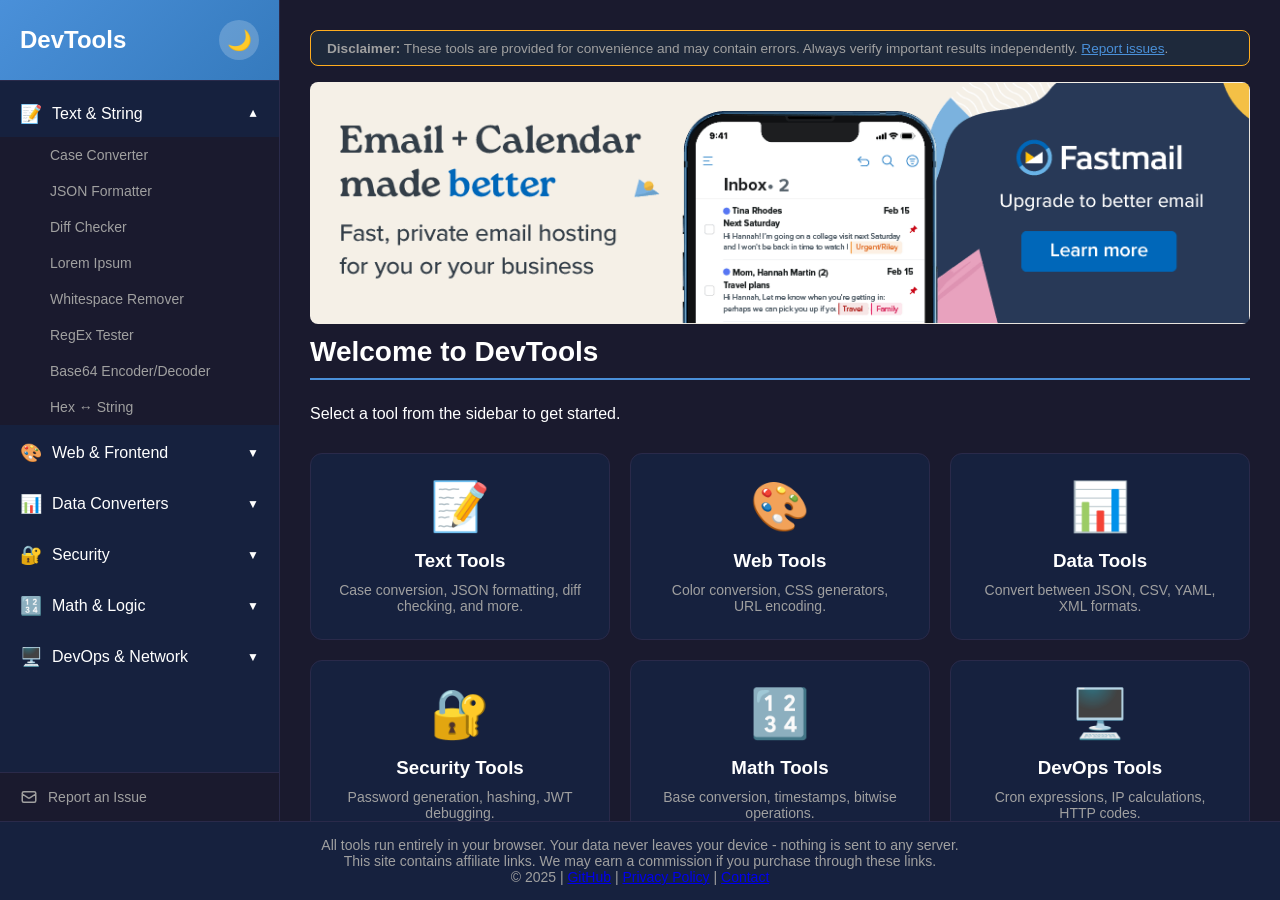
==== index.html @ a60cb699 "Replace Fastmail topbar with official FM Billboard 970x250 banner image" ====
<!DOCTYPE html>
<html lang="en">
<head>
    <meta charset="UTF-8">
    <meta name="viewport" content="width=device-width, initial-scale=1.0">
    <title>DevTools - Free Online Developer Utilities | JSON, Base64, Regex & More</title>
    
    <meta name="description" content="Free online developer tools: JSON formatter, Base64 encoder/decoder, regex tester, timestamp converter, password generator, color converter, and 30+ more utilities. All client-side, fast & private.">
    <meta name="keywords" content="json formatter, base64 encoder, base64 decoder, regex tester, timestamp converter, password generator, color converter, online developer tools, url encoder, hash generator, uuid generator, cron generator, ascii table, calculator, unit converter">
    <meta name="author" content="Scott Harrison">
    <meta name="robots" content="index, follow">
    <link rel="canonical" href="https://scottrix.github.io/devtools/">
    
    <meta property="og:title" content="DevTools - Free Online Developer Utilities">
    <meta property="og:description" content="30+ free online developer tools: JSON formatter, Base64 encoder, regex tester, timestamp converter & more. All client-side, fast & private.">
    <meta property="og:type" content="website">
    <meta property="og:url" content="https://scottrix.github.io/devtools/">
    <meta property="og:site_name" content="DevTools">
    <meta property="og:locale" content="en_US">
    
    <meta name="twitter:card" content="summary_large_image">
    <meta name="twitter:title" content="DevTools - Free Online Developer Utilities">
    <meta name="twitter:description" content="30+ free online developer tools: JSON formatter, Base64 encoder, regex tester, timestamp converter & more.">
    
    <link rel="stylesheet" href="styles.css">
    
    <script type="application/ld+json">
    {
        "@context": "https://schema.org",
        "@type": "WebApplication",
        "name": "DevTools",
        "description": "Free online developer utilities: JSON formatter, Base64 encoder/decoder, regex tester, timestamp converter, password generator, and 30+ more tools.",
        "url": "https://scottrix.github.io/devtools/",
        "applicationCategory": "DeveloperApplication",
        "operatingSystem": "Any",
        "offers": {
            "@type": "Offer",
            "price": "0",
            "priceCurrency": "USD"
        },
        "featureList": [
            "JSON Formatter",
            "Base64 Encoder/Decoder",
            "Regex Tester",
            "Unix Timestamp Converter",
            "Password Generator",
            "Hash Generator",
            "Color Converter",
            "UUID Generator",
            "Cron Expression Generator",
            "ASCII Table",
            "Calculator"
        ]
    }
    </script>
    <script async src="https://pagead2.googlesyndication.com/pagead/js/adsbygoogle.js?client=ca-pub-5741314833802600" crossorigin="anonymous"></script>
</head>
<body>
<button class="mobile-menu-btn" onclick="toggleMobileMenu()" aria-label="Toggle menu">☰</button>
<div class="app-layout">
<div class="sidebar-overlay" onclick="toggleMobileMenu()"></div>
<nav class="sidebar">
        <div class="logo">
            <h1>DevTools</h1>
            <button class="theme-toggle" onclick="toggleTheme()" title="Toggle theme">
                <span id="theme-icon">🌙</span>
            </button>
        </div>
        <ul class="nav-categories">
            <li class="category">
                <span class="category-header" onclick="toggleCategory(this)">
                    <span class="icon">📝</span> Text & String
                    <span class="arrow">▼</span>
                </span>
                <ul class="nav-items">
                    <li><a href="#" data-tool="case-converter">Case Converter</a></li>
                    <li><a href="#" data-tool="json-formatter">JSON Formatter</a></li>
                    <li><a href="#" data-tool="diff-checker">Diff Checker</a></li>
                    <li><a href="#" data-tool="lorem-ipsum">Lorem Ipsum</a></li>
                    <li><a href="#" data-tool="whitespace-remover">Whitespace Remover</a></li>
                    <li><a href="#" data-tool="regex-tester">RegEx Tester</a></li>
                    <li><a href="#" data-tool="base64">Base64 Encoder/Decoder</a></li>
                    <li><a href="#" data-tool="hex-string">Hex ↔ String</a></li>
                </ul>
            </li>
            <li class="category">
                <span class="category-header" onclick="toggleCategory(this)">
                    <span class="icon">🎨</span> Web & Frontend
                    <span class="arrow">▼</span>
                </span>
                <ul class="nav-items">
                    <li><a href="#" data-tool="color-converter">Color Converter</a></li>
                    <li><a href="#" data-tool="pixel-rem">Pixel to REM/EM</a></li>
                    <li><a href="#" data-tool="css-grid">CSS Grid Generator</a></li>
                    <li><a href="#" data-tool="svg-optimizer">SVG Optimizer</a></li>
                    <li><a href="#" data-tool="url-encoder">URL Encoder/Decoder</a></li>
                    <li><a href="#" data-tool="html-entity">HTML Entity Encoder</a></li>
                </ul>
            </li>
            <li class="category">
                <span class="category-header" onclick="toggleCategory(this)">
                    <span class="icon">📊</span> Data Converters
                    <span class="arrow">▼</span>
                </span>
                <ul class="nav-items">
                    <li><a href="#" data-tool="json-csv">JSON ↔ CSV</a></li>
                    <li><a href="#" data-tool="json-yaml">JSON ↔ YAML</a></li>
                    <li><a href="#" data-tool="xml-json">XML ↔ JSON</a></li>
                    <li><a href="#" data-tool="sql-formatter">SQL Formatter</a></li>
                    <li><a href="#" data-tool="markdown-preview">Markdown Preview</a></li>
                </ul>
            </li>
            <li class="category">
                <span class="category-header" onclick="toggleCategory(this)">
                    <span class="icon">🔐</span> Security
                    <span class="arrow">▼</span>
                </span>
                <ul class="nav-items">
                    <li><a href="#" data-tool="password-generator">Password Generator</a></li>
                    <li><a href="#" data-tool="hash-generator">Hash Generator</a></li>
                    <li><a href="#" data-tool="jwt-debugger">JWT Debugger</a></li>
                    <li><a href="#" data-tool="uuid-generator">UUID Generator</a></li>
                </ul>
            </li>
            <li class="category">
                <span class="category-header" onclick="toggleCategory(this)">
                    <span class="icon">🔢</span> Math & Logic
                    <span class="arrow">▼</span>
                </span>
                <ul class="nav-items">
                    <li><a href="#" data-tool="calculator">Calculator</a></li>
                    <li><a href="#" data-tool="base-converter">Base Converter</a></li>
                    <li><a href="#" data-tool="timestamp">Unix Timestamp</a></li>
                    <li><a href="#" data-tool="bitwise">Bitwise Calculator</a></li>
                    <li><a href="#" data-tool="big-o">Big O Cheat Sheet</a></li>
                    <li><a href="#" data-tool="prime-numbers">Prime Numbers</a></li>
                    <li><a href="#" data-tool="ascii-table">ASCII Table</a></li>
                </ul>
            </li>
            <li class="category">
                <span class="category-header" onclick="toggleCategory(this)">
                    <span class="icon">🖥️</span> DevOps & Network
                    <span class="arrow">▼</span>
                </span>
                <ul class="nav-items">
                    <li><a href="#" data-tool="cron-generator">Cron Generator</a></li>
                    <li><a href="#" data-tool="ip-calculator">IP Calculator</a></li>
                    <li><a href="#" data-tool="http-status">HTTP Status Codes</a></li>
                    <li><a href="#" data-tool="curl-converter">Curl to Fetch</a></li>
                </ul>
            </li>
        </ul>
        <div class="sidebar-footer">
            <a href="mailto:devtools@scott.scottrix.co.uk" class="contact-link">
                <svg xmlns="http://www.w3.org/2000/svg" fill="none" viewBox="0 0 24 24" stroke="currentColor">
                    <path stroke-linecap="round" stroke-linejoin="round" stroke-width="2" d="M3 8l7.89 5.26a2 2 0 002.22 0L21 8M5 19h14a2 2 0 002-2V7a2 2 0 00-2-2H5a2 2 0 00-2 2v10a2 2 0 002 2z" />
                </svg>
                Report an Issue
            </a>
        </div>
    </nav>

<main class="content">
<div class="disclaimer-banner"><strong>Disclaimer:</strong> These tools are provided for convenience and may contain errors. Always verify important results independently. <a href="mailto:devtools@scott.scottrix.co.uk">Report issues</a>.</div>
<a class="fastmail-topbar" href="https://join.fastmail.com/0d63b2d52105" target="_blank" rel="noopener"><img src="FM Billboard 970x250.png" alt="Fastmail" loading="lazy"></a>
<div id="welcome" class="tool-panel active">
    <h2>Welcome to DevTools</h2>
    <p class="welcome-msg-desktop">Select a tool from the sidebar to get started.</p>
    <p class="welcome-msg-mobile">Tap the menu button (☰) or a category below to get started.</p>
    <div class="feature-grid">
        <div class="feature-card" onclick="scrollToCategory(0)">
            <span class="feature-icon">📝</span>
            <h3>Text Tools</h3>
            <p>Case conversion, JSON formatting, diff checking, and more.</p>
        </div>
        <div class="feature-card" onclick="scrollToCategory(1)">
            <span class="feature-icon">🎨</span>
            <h3>Web Tools</h3>
            <p>Color conversion, CSS generators, URL encoding.</p>
        </div>
        <div class="feature-card" onclick="scrollToCategory(2)">
            <span class="feature-icon">📊</span>
            <h3>Data Tools</h3>
            <p>Convert between JSON, CSV, YAML, XML formats.</p>
        </div>
        <div class="feature-card" onclick="scrollToCategory(3)">
            <span class="feature-icon">🔐</span>
            <h3>Security Tools</h3>
            <p>Password generation, hashing, JWT debugging.</p>
        </div>
<div class="feature-card" onclick="scrollToCategory(4)">
            <span class="feature-icon">🔢</span>
            <h3>Math Tools</h3>
            <p>Base conversion, timestamps, bitwise operations.</p>
        </div>
        <div class="feature-card" onclick="scrollToCategory(5)">
            <span class="feature-icon">🖥️</span>
            <h3>DevOps Tools</h3>
            <p>Cron expressions, IP calculations, HTTP codes.</p>
        </div>
    </div>
</div>

        <div id="case-converter" class="tool-panel">
            <h2>Case Converter</h2>
            <div class="tool-container">
                <div class="input-section">
                    <label>Input Text:</label>
                    <textarea id="case-input" placeholder="Enter your text here..."></textarea>
                </div>
                <div class="button-group">
                    <button onclick="convertCase('camel')">camelCase</button>
                    <button onclick="convertCase('snake')">snake_case</button>
                    <button onclick="convertCase('pascal')">PascalCase</button>
                    <button onclick="convertCase('kebab')">kebab-case</button>
                    <button onclick="convertCase('upper')">UPPERCASE</button>
                    <button onclick="convertCase('lower')">lowercase</button>
                </div>
                <div class="output-section">
                    <label>Output:</label>
                    <textarea id="case-output" readonly></textarea>
                    <button onclick="copyToClipboard('case-output')" class="copy-btn">Copy</button>
                </div>
            </div>

  <div class="affiliate-section">
    <h3>Recommended</h3>
    <div class="affiliate-cards">
      <a data-amazon-search="JavaScript programming books" href="#" class="affiliate-card" target="_blank" rel="nofollow noopener">
        <div class="affiliate-card-title">Browse JavaScript Programming Books →</div>
        <div class="affiliate-card-desc">Browse javascript programming books on Amazon</div>
        <div class="affiliate-card-store">🛒 Amazon.<span class="affiliate-store-hint">com</span></div>
      
        <div class="affiliate-card-urgency">Essential for developers</div>
      </a>
      <a href="https://join.fastmail.com/0d63b2d52105" class="affiliate-card" target="_blank" rel="nofollow noopener">
        <div class="affiliate-card-title">Fastmail — Private Email</div>
        <div class="affiliate-card-desc">Privacy-first email with no ads and no tracking</div>
        <div class="affiliate-card-store">fastmail.com</div>
      </a>
    </div>
    <div class="affiliate-disclaimer">We may earn a commission if you purchase through these links.</div>
  </div>
        </div>

        <div id="json-formatter" class="tool-panel">
            <h2>JSON Formatter / Validator</h2>
            <div class="tool-container">
                <div class="input-section">
                    <label>Input JSON:</label>
                    <textarea id="json-input" placeholder='{"key": "value"}'></textarea>
                </div>
                <div class="button-group">
                    <button onclick="formatJSON()">Format</button>
                    <button onclick="minifyJSON()">Minify</button>
                    <button onclick="validateJSON()">Validate</button>
                </div>
                <div id="json-status" class="status-message"></div>
                <div class="output-section">
                    <label>Output:</label>
                    <textarea id="json-output" readonly></textarea>
                    <button onclick="copyToClipboard('json-output')" class="copy-btn">Copy</button>
                </div>
            </div>

  <div class="affiliate-section">
    <h3>Recommended</h3>
    <div class="affiliate-cards">
      <a data-amazon-search="Python programming books" href="#" class="affiliate-card" target="_blank" rel="nofollow noopener">
        <div class="affiliate-card-title">Browse Python Programming Books →</div>
        <div class="affiliate-card-desc">Browse python programming books on Amazon</div>
        <div class="affiliate-card-store">🛒 Amazon.<span class="affiliate-store-hint">com</span></div>
      
        <div class="affiliate-card-urgency">Essential for developers</div>
      </a>
      <a href="https://join.fastmail.com/0d63b2d52105" class="affiliate-card" target="_blank" rel="nofollow noopener">
        <div class="affiliate-card-title">Fastmail — Private Email</div>
        <div class="affiliate-card-desc">Privacy-first email with no ads and no tracking</div>
        <div class="affiliate-card-store">fastmail.com</div>
      </a>
    </div>
    <div class="affiliate-disclaimer">We may earn a commission if you purchase through these links.</div>
  </div>
        </div>

        <div id="diff-checker" class="tool-panel">
            <h2>Diff Checker</h2>
            <div class="tool-container diff-container">
                <div class="diff-panel">
                    <label>Original Text:</label>
                    <textarea id="diff-input1" placeholder="Enter original text..."></textarea>
                </div>
                <div class="diff-panel">
                    <label>Modified Text:</label>
                    <textarea id="diff-input2" placeholder="Enter modified text..."></textarea>
                </div>
            </div>
            <div class="button-group">
                <button onclick="computeDiff()">Compare</button>
            </div>
            <div id="diff-output" class="diff-output"></div>

  <div class="affiliate-section">
    <h3>Recommended</h3>
    <div class="affiliate-cards">
      <a data-amazon-search="Git version control books" href="#" class="affiliate-card" target="_blank" rel="nofollow noopener">
        <div class="affiliate-card-title">Browse Git Version Control Books →</div>
        <div class="affiliate-card-desc">Browse git version control books on Amazon</div>
        <div class="affiliate-card-store">🛒 Amazon.<span class="affiliate-store-hint">com</span></div>
      
        <div class="affiliate-card-urgency">Essential for developers</div>
      </a>
      <a href="https://join.fastmail.com/0d63b2d52105" class="affiliate-card" target="_blank" rel="nofollow noopener">
        <div class="affiliate-card-title">Fastmail — Private Email</div>
        <div class="affiliate-card-desc">Privacy-first email with no ads and no tracking</div>
        <div class="affiliate-card-store">fastmail.com</div>
      </a>
    </div>
    <div class="affiliate-disclaimer">We may earn a commission if you purchase through these links.</div>
  </div>
        </div>

        <div id="lorem-ipsum" class="tool-panel">
            <h2>Lorem Ipsum Generator</h2>
            <div class="tool-container">
                <div class="input-section">
                    <div class="form-row">
                        <label>Paragraphs:</label>
                        <input type="number" id="lorem-paragraphs" value="3" min="1" max="20">
                    </div>
                    <div class="form-row">
                        <label>Type:</label>
                        <select id="lorem-type">
                            <option value="paragraphs">Paragraphs</option>
                            <option value="sentences">Sentences</option>
                            <option value="words">Words</option>
                        </select>
                    </div>
                    <div class="form-row">
                        <label>Start with "Lorem ipsum...":</label>
                        <input type="checkbox" id="lorem-start" checked>
                    </div>
                </div>
                <div class="button-group">
                    <button onclick="generateLorem()">Generate</button>
                </div>
                <div class="output-section">
                    <textarea id="lorem-output" readonly></textarea>
                    <button onclick="copyToClipboard('lorem-output')" class="copy-btn">Copy</button>
                </div>
            </div>

  <div class="affiliate-section">
    <h3>Recommended</h3>
    <div class="affiliate-cards">
      <a data-amazon-search="UX web design books" href="#" class="affiliate-card" target="_blank" rel="nofollow noopener">
        <div class="affiliate-card-title">Browse UX Web Design Books →</div>
        <div class="affiliate-card-desc">Browse ux web design books on Amazon</div>
        <div class="affiliate-card-store">🛒 Amazon.<span class="affiliate-store-hint">com</span></div>
      
        <div class="affiliate-card-urgency">Essential for developers</div>
      </a>
      <a href="https://join.fastmail.com/0d63b2d52105" class="affiliate-card" target="_blank" rel="nofollow noopener">
        <div class="affiliate-card-title">Fastmail — Private Email</div>
        <div class="affiliate-card-desc">Privacy-first email with no ads and no tracking</div>
        <div class="affiliate-card-store">fastmail.com</div>
      </a>
    </div>
    <div class="affiliate-disclaimer">We may earn a commission if you purchase through these links.</div>
  </div>
        </div>

        <div id="whitespace-remover" class="tool-panel">
            <h2>Whitespace Remover</h2>
            <div class="tool-container">
                <div class="input-section">
                    <label>Input Text:</label>
                    <textarea id="ws-input" placeholder="Enter text with extra whitespace..."></textarea>
                </div>
                <div class="checkbox-group">
                    <label><input type="checkbox" id="ws-trailing" checked> Remove trailing spaces</label>
                    <label><input type="checkbox" id="ws-double" checked> Remove double spaces</label>
                    <label><input type="checkbox" id="ws-empty" checked> Remove empty lines</label>
                    <label><input type="checkbox" id="ws-leading"> Remove leading spaces</label>
                </div>
                <div class="button-group">
                    <button onclick="removeWhitespace()">Process</button>
                </div>
                <div class="output-section">
                    <label>Output:</label>
                    <textarea id="ws-output" readonly></textarea>
                    <button onclick="copyToClipboard('ws-output')" class="copy-btn">Copy</button>
                </div>
            </div>

  <div class="affiliate-section">
    <h3>Recommended</h3>
    <div class="affiliate-cards">
      <a data-amazon-search="Python programming books" href="#" class="affiliate-card" target="_blank" rel="nofollow noopener">
        <div class="affiliate-card-title">Browse Python Programming Books →</div>
        <div class="affiliate-card-desc">Browse python programming books on Amazon</div>
        <div class="affiliate-card-store">🛒 Amazon.<span class="affiliate-store-hint">com</span></div>
      
        <div class="affiliate-card-urgency">Essential for developers</div>
      </a>
      <a href="https://join.fastmail.com/0d63b2d52105" class="affiliate-card" target="_blank" rel="nofollow noopener">
        <div class="affiliate-card-title">Fastmail — Private Email</div>
        <div class="affiliate-card-desc">Privacy-first email with no ads and no tracking</div>
        <div class="affiliate-card-store">fastmail.com</div>
      </a>
    </div>
    <div class="affiliate-disclaimer">We may earn a commission if you purchase through these links.</div>
  </div>
        </div>

        <div id="regex-tester" class="tool-panel">
            <h2>RegEx Tester</h2>
            <div class="tool-container">
                <div class="input-section">
                    <div class="form-row">
                        <label>Pattern:</label>
                        <input type="text" id="regex-pattern" placeholder="Enter regex pattern...">
                    </div>
                    <div class="form-row">
                        <label>Flags:</label>
                        <div class="flag-checkboxes">
                            <label><input type="checkbox" id="flag-g" checked> g (global)</label>
                            <label><input type="checkbox" id="flag-i"> i (case insensitive)</label>
                            <label><input type="checkbox" id="flag-m"> m (multiline)</label>
                        </div>
                    </div>
                    <label>Test String:</label>
                    <textarea id="regex-input" placeholder="Enter test string..."></textarea>
                </div>
                <div class="button-group">
                    <button onclick="testRegex()">Test</button>
                </div>
                <div id="regex-output" class="regex-output">
                    <div class="matches-section">
                        <h4>Matches:</h4>
                        <div id="regex-matches"></div>
                    </div>
                </div>
            </div>

  <div class="affiliate-section">
    <h3>Recommended</h3>
    <div class="affiliate-cards">
      <a data-amazon-search="Regular expressions books" href="#" class="affiliate-card" target="_blank" rel="nofollow noopener">
        <div class="affiliate-card-title">Browse Regular Expressions Books →</div>
        <div class="affiliate-card-desc">Browse regular expressions books on Amazon</div>
        <div class="affiliate-card-store">🛒 Amazon.<span class="affiliate-store-hint">com</span></div>
      
        <div class="affiliate-card-urgency">Essential for developers</div>
      </a>
      <a href="https://join.fastmail.com/0d63b2d52105" class="affiliate-card" target="_blank" rel="nofollow noopener">
        <div class="affiliate-card-title">Fastmail — Private Email</div>
        <div class="affiliate-card-desc">Privacy-first email with no ads and no tracking</div>
        <div class="affiliate-card-store">fastmail.com</div>
      </a>
    </div>
    <div class="affiliate-disclaimer">We may earn a commission if you purchase through these links.</div>
  </div>
        </div>

        <div id="base64" class="tool-panel">
            <h2>Base64 Encoder / Decoder</h2>
            <div class="tool-container">
                <div class="input-section">
                    <label>Input:</label>
                    <textarea id="base64-input" placeholder="Enter text to encode or Base64 to decode..."></textarea>
                </div>
                <div class="button-group">
                    <button onclick="encodeBase64()">Encode</button>
                    <button onclick="decodeBase64()">Decode</button>
                </div>
                <div class="output-section">
                    <label>Output:</label>
                    <textarea id="base64-output" readonly></textarea>
                    <button onclick="copyToClipboard('base64-output')" class="copy-btn">Copy</button>
                </div>
            </div>

  <div class="affiliate-section">
    <h3>Recommended</h3>
    <div class="affiliate-cards">
      <a data-amazon-search="Cryptography books" href="#" class="affiliate-card" target="_blank" rel="nofollow noopener">
        <div class="affiliate-card-title">Cryptography Books</div>
        <div class="affiliate-card-desc">Browse cryptography books on Amazon</div>
        <div class="affiliate-card-store">🛒 Amazon.<span class="affiliate-store-hint">com</span></div>
      
        <div class="affiliate-card-urgency">Essential for developers</div>
      </a>
      <a href="https://join.fastmail.com/0d63b2d52105" class="affiliate-card" target="_blank" rel="nofollow noopener">
        <div class="affiliate-card-title">Fastmail — Private Email</div>
        <div class="affiliate-card-desc">Privacy-first email with no ads and no tracking</div>
        <div class="affiliate-card-store">fastmail.com</div>
      </a>
    </div>
    <div class="affiliate-disclaimer">We may earn a commission if you purchase through these links.</div>
  </div>
        </div>

        <div id="hex-string" class="tool-panel">
            <h2>Hex ↔ String Converter</h2>
            <div class="tool-container">
                <div class="input-section">
                    <label>Input:</label>
                    <textarea id="hex-input" placeholder="Enter text or hex string (e.g., 48656c6c6f)"></textarea>
                </div>
                <div class="checkbox-group">
                    <label><input type="checkbox" id="hex-spaces" checked> Add spaces between hex bytes</label>
                    <label><input type="checkbox" id="hex-uppercase"> Uppercase hex letters</label>
                </div>
                <div class="button-group">
                    <button onclick="stringToHex()">String → Hex</button>
                    <button onclick="hexToString()">Hex → String</button>
                </div>
                <div class="output-section">
                    <label>Output:</label>
                    <textarea id="hex-output" readonly></textarea>
                    <button onclick="copyToClipboard('hex-output')" class="copy-btn">Copy</button>
                </div>
            </div>

  <div class="affiliate-section">
    <h3>Recommended</h3>
    <div class="affiliate-cards">
      <a data-amazon-search="Cryptography books" href="#" class="affiliate-card" target="_blank" rel="nofollow noopener">
        <div class="affiliate-card-title">Cryptography Books</div>
        <div class="affiliate-card-desc">Browse cryptography books on Amazon</div>
        <div class="affiliate-card-store">🛒 Amazon.<span class="affiliate-store-hint">com</span></div>
      
        <div class="affiliate-card-urgency">Essential for developers</div>
      </a>
      <a href="https://join.fastmail.com/0d63b2d52105" class="affiliate-card" target="_blank" rel="nofollow noopener">
        <div class="affiliate-card-title">Fastmail — Private Email</div>
        <div class="affiliate-card-desc">Privacy-first email with no ads and no tracking</div>
        <div class="affiliate-card-store">fastmail.com</div>
      </a>
    </div>
    <div class="affiliate-disclaimer">We may earn a commission if you purchase through these links.</div>
  </div>
        </div>

        <div id="color-converter" class="tool-panel">
            <h2>Color Converter</h2>
            <div class="tool-container">
                <div class="color-preview-section">
                    <div class="color-preview" id="color-preview"></div>
                    <input type="color" id="color-picker" value="#4A90D9">
                </div>
                <div class="input-section">
                    <div class="form-row">
                        <label>HEX:</label>
                        <input type="text" id="color-hex" placeholder="#4A90D9">
                    </div>
                    <div class="form-row">
                        <label>RGB:</label>
                        <input type="text" id="color-rgb" placeholder="rgb(74, 144, 217)">
                    </div>
                    <div class="form-row">
                        <label>HSL:</label>
                        <input type="text" id="color-hsl" placeholder="hsl(210, 65%, 57%)">
                    </div>
                </div>
                <div class="button-group">
                    <button onclick="convertColor('hex')">From HEX</button>
                    <button onclick="convertColor('rgb')">From RGB</button>
                    <button onclick="convertColor('hsl')">From HSL</button>
                </div>
            </div>

  <div class="affiliate-section">
    <h3>Recommended</h3>
    <div class="affiliate-cards">
      <a data-amazon-search="UX web design books" href="#" class="affiliate-card" target="_blank" rel="nofollow noopener">
        <div class="affiliate-card-title">Browse UX Web Design Books →</div>
        <div class="affiliate-card-desc">Browse ux web design books on Amazon</div>
        <div class="affiliate-card-store">🛒 Amazon.<span class="affiliate-store-hint">com</span></div>
      
        <div class="affiliate-card-urgency">Essential for developers</div>
      </a>
      <a href="https://join.fastmail.com/0d63b2d52105" class="affiliate-card" target="_blank" rel="nofollow noopener">
        <div class="affiliate-card-title">Fastmail — Private Email</div>
        <div class="affiliate-card-desc">Privacy-first email with no ads and no tracking</div>
        <div class="affiliate-card-store">fastmail.com</div>
      </a>
    </div>
    <div class="affiliate-disclaimer">We may earn a commission if you purchase through these links.</div>
  </div>
        </div>

        <div id="pixel-rem" class="tool-panel">
            <h2>Pixel to REM / EM Converter</h2>
            <div class="tool-container">
                <div class="form-row">
                    <label>Base Font Size (px):</label>
                    <input type="number" id="base-font-size" value="16" min="1">
                </div>
                <div class="converter-grid">
                    <div class="converter-col">
                        <h4>Pixels</h4>
                        <input type="number" id="px-value" placeholder="Enter px">
                        <div class="button-group vertical">
                            <button onclick="pxToRem()">Convert to REM →</button>
                            <button onclick="pxToEm()">Convert to EM →</button>
                        </div>
                    </div>
                    <div class="converter-col">
                        <h4>REM</h4>
                        <input type="number" id="rem-value" placeholder="Enter rem" step="0.001">
                        <button onclick="remToPx()">← Convert to PX</button>
                    </div>
                </div>
                <div id="px-result" class="result-display"></div>
            </div>

  <div class="affiliate-section">
    <h3>Recommended</h3>
    <div class="affiliate-cards">
      <a data-amazon-search="CSS web design books" href="#" class="affiliate-card" target="_blank" rel="nofollow noopener">
        <div class="affiliate-card-title">CSS Web Design Books</div>
        <div class="affiliate-card-desc">Browse css web design books on Amazon</div>
        <div class="affiliate-card-store">🛒 Amazon.<span class="affiliate-store-hint">com</span></div>
      
        <div class="affiliate-card-urgency">Essential for developers</div>
      </a>
      <a href="https://join.fastmail.com/0d63b2d52105" class="affiliate-card" target="_blank" rel="nofollow noopener">
        <div class="affiliate-card-title">Fastmail — Private Email</div>
        <div class="affiliate-card-desc">Privacy-first email with no ads and no tracking</div>
        <div class="affiliate-card-store">fastmail.com</div>
      </a>
    </div>
    <div class="affiliate-disclaimer">We may earn a commission if you purchase through these links.</div>
  </div>
        </div>

        <div id="css-grid" class="tool-panel">
            <h2>CSS Grid Generator</h2>
            <div class="tool-container">
                <div class="grid-controls">
                    <div class="form-row">
                        <label>Columns:</label>
                        <input type="number" id="grid-cols" value="3" min="1" max="12">
                    </div>
                    <div class="form-row">
                        <label>Rows:</label>
                        <input type="number" id="grid-rows" value="2" min="1" max="12">
                    </div>
                    <div class="form-row">
                        <label>Gap (px):</label>
                        <input type="number" id="grid-gap" value="20" min="0" max="100">
                    </div>
                    <div class="form-row">
                        <label>Column Width:</label>
                        <select id="grid-col-type">
                            <option value="fr">fr (flexible)</option>
                            <option value="px">px (fixed)</option>
                            <option value="%">% (percentage)</option>
                        </select>
                    </div>
                </div>
                <div class="button-group">
                    <button onclick="generateGrid()">Generate</button>
                </div>
                <div class="grid-preview" id="grid-preview"></div>
                <div class="output-section">
                    <label>CSS Code:</label>
                    <textarea id="grid-output" readonly></textarea>
                    <button onclick="copyToClipboard('grid-output')" class="copy-btn">Copy</button>
                </div>
            </div>

  <div class="affiliate-section">
    <h3>Recommended</h3>
    <div class="affiliate-cards">
      <a data-amazon-search="CSS web design books" href="#" class="affiliate-card" target="_blank" rel="nofollow noopener">
        <div class="affiliate-card-title">CSS Web Design Books</div>
        <div class="affiliate-card-desc">Browse css web design books on Amazon</div>
        <div class="affiliate-card-store">🛒 Amazon.<span class="affiliate-store-hint">com</span></div>
      
        <div class="affiliate-card-urgency">Essential for developers</div>
      </a>
      <a href="https://join.fastmail.com/0d63b2d52105" class="affiliate-card" target="_blank" rel="nofollow noopener">
        <div class="affiliate-card-title">Fastmail — Private Email</div>
        <div class="affiliate-card-desc">Privacy-first email with no ads and no tracking</div>
        <div class="affiliate-card-store">fastmail.com</div>
      </a>
    </div>
    <div class="affiliate-disclaimer">We may earn a commission if you purchase through these links.</div>
  </div>
        </div>

        <div id="svg-optimizer" class="tool-panel">
            <h2>SVG Optimizer</h2>
            <div class="tool-container">
                <div class="input-section">
                    <label>Input SVG:</label>
                    <textarea id="svg-input" placeholder="Paste your SVG code..."></textarea>
                </div>
                <div class="checkbox-group">
                    <label><input type="checkbox" id="svg-remove-comments" checked> Remove comments</label>
                    <label><input type="checkbox" id="svg-remove-metadata" checked> Remove metadata</label>
                    <label><input type="checkbox" id="svg-collapse-whitespace" checked> Collapse whitespace</label>
                </div>
                <div class="button-group">
                    <button onclick="optimizeSvg()">Optimize</button>
                </div>
                <div class="stats-row">
                    <span>Original: <strong id="svg-original-size">0</strong> bytes</span>
                    <span>Optimized: <strong id="svg-optimized-size">0</strong> bytes</span>
                    <span>Saved: <strong id="svg-saved">0</strong>%</span>
                </div>
                <div class="output-section">
                    <label>Output SVG:</label>
                    <textarea id="svg-output" readonly></textarea>
                    <button onclick="copyToClipboard('svg-output')" class="copy-btn">Copy</button>
                </div>
            </div>

  <div class="affiliate-section">
    <h3>Recommended</h3>
    <div class="affiliate-cards">
      <a data-amazon-search="JavaScript programming books" href="#" class="affiliate-card" target="_blank" rel="nofollow noopener">
        <div class="affiliate-card-title">Browse JavaScript Programming Books →</div>
        <div class="affiliate-card-desc">Browse javascript programming books on Amazon</div>
        <div class="affiliate-card-store">🛒 Amazon.<span class="affiliate-store-hint">com</span></div>
      
        <div class="affiliate-card-urgency">Essential for developers</div>
      </a>
      <a href="https://join.fastmail.com/0d63b2d52105" class="affiliate-card" target="_blank" rel="nofollow noopener">
        <div class="affiliate-card-title">Fastmail — Private Email</div>
        <div class="affiliate-card-desc">Privacy-first email with no ads and no tracking</div>
        <div class="affiliate-card-store">fastmail.com</div>
      </a>
    </div>
    <div class="affiliate-disclaimer">We may earn a commission if you purchase through these links.</div>
  </div>
        </div>

        <div id="url-encoder" class="tool-panel">
            <h2>URL Encoder / Decoder</h2>
            <div class="tool-container">
                <div class="input-section">
                    <label>Input:</label>
                    <textarea id="url-input" placeholder="Enter URL or encoded string..."></textarea>
                </div>
                <div class="button-group">
                    <button onclick="encodeURL()">Encode</button>
                    <button onclick="decodeURL()">Decode</button>
                    <button onclick="encodeURLComponent()">Encode Component</button>
                    <button onclick="decodeURLComponent()">Decode Component</button>
                </div>
                <div class="output-section">
                    <label>Output:</label>
                    <textarea id="url-output" readonly></textarea>
                    <button onclick="copyToClipboard('url-output')" class="copy-btn">Copy</button>
                </div>
            </div>

  <div class="affiliate-section">
    <h3>Recommended</h3>
    <div class="affiliate-cards">
      <a data-amazon-search="Git version control books" href="#" class="affiliate-card" target="_blank" rel="nofollow noopener">
        <div class="affiliate-card-title">Browse Git Version Control Books →</div>
        <div class="affiliate-card-desc">Browse git version control books on Amazon</div>
        <div class="affiliate-card-store">🛒 Amazon.<span class="affiliate-store-hint">com</span></div>
      
        <div class="affiliate-card-urgency">Essential for developers</div>
      </a>
      <a href="https://join.fastmail.com/0d63b2d52105" class="affiliate-card" target="_blank" rel="nofollow noopener">
        <div class="affiliate-card-title">Fastmail — Private Email</div>
        <div class="affiliate-card-desc">Privacy-first email with no ads and no tracking</div>
        <div class="affiliate-card-store">fastmail.com</div>
      </a>
    </div>
    <div class="affiliate-disclaimer">We may earn a commission if you purchase through these links.</div>
  </div>
        </div>

        <div id="html-entity" class="tool-panel">
            <h2>HTML Entity Encoder / Decoder</h2>
            <div class="tool-container">
                <div class="input-section">
                    <label>Input:</label>
                    <textarea id="entity-input" placeholder="Enter text with < > & etc. or HTML entities..."></textarea>
                </div>
                <div class="button-group">
                    <button onclick="encodeHTMLEntities()">Encode</button>
                    <button onclick="decodeHTMLEntities()">Decode</button>
                </div>
                <div class="output-section">
                    <label>Output:</label>
                    <textarea id="entity-output" readonly></textarea>
                    <button onclick="copyToClipboard('entity-output')" class="copy-btn">Copy</button>
                </div>
            </div>

  <div class="affiliate-section">
    <h3>Recommended</h3>
    <div class="affiliate-cards">
      <a data-amazon-search="CSS web design books" href="#" class="affiliate-card" target="_blank" rel="nofollow noopener">
        <div class="affiliate-card-title">CSS Web Design Books</div>
        <div class="affiliate-card-desc">Browse css web design books on Amazon</div>
        <div class="affiliate-card-store">🛒 Amazon.<span class="affiliate-store-hint">com</span></div>
      
        <div class="affiliate-card-urgency">Essential for developers</div>
      </a>
      <a href="https://join.fastmail.com/0d63b2d52105" class="affiliate-card" target="_blank" rel="nofollow noopener">
        <div class="affiliate-card-title">Fastmail — Private Email</div>
        <div class="affiliate-card-desc">Privacy-first email with no ads and no tracking</div>
        <div class="affiliate-card-store">fastmail.com</div>
      </a>
    </div>
    <div class="affiliate-disclaimer">We may earn a commission if you purchase through these links.</div>
  </div>
        </div>

        <div id="json-csv" class="tool-panel">
            <h2>JSON ↔ CSV Converter</h2>
            <div class="tool-container">
                <div class="input-section">
                    <label>Input:</label>
                    <textarea id="json-csv-input" placeholder="Paste JSON array or CSV data..."></textarea>
                </div>
                <div class="button-group">
                    <button onclick="jsonToCSV()">JSON → CSV</button>
                    <button onclick="csvToJSON()">CSV → JSON</button>
                </div>
                <div class="output-section">
                    <label>Output:</label>
                    <textarea id="json-csv-output" readonly></textarea>
                    <button onclick="copyToClipboard('json-csv-output')" class="copy-btn">Copy</button>
                </div>
            </div>

  <div class="affiliate-section">
    <h3>Recommended</h3>
    <div class="affiliate-cards">
      <a data-amazon-search="Python programming books" href="#" class="affiliate-card" target="_blank" rel="nofollow noopener">
        <div class="affiliate-card-title">Browse Python Programming Books →</div>
        <div class="affiliate-card-desc">Browse python programming books on Amazon</div>
        <div class="affiliate-card-store">🛒 Amazon.<span class="affiliate-store-hint">com</span></div>
      
        <div class="affiliate-card-urgency">Essential for developers</div>
      </a>
      <a href="https://join.fastmail.com/0d63b2d52105" class="affiliate-card" target="_blank" rel="nofollow noopener">
        <div class="affiliate-card-title">Fastmail — Private Email</div>
        <div class="affiliate-card-desc">Privacy-first email with no ads and no tracking</div>
        <div class="affiliate-card-store">fastmail.com</div>
      </a>
    </div>
    <div class="affiliate-disclaimer">We may earn a commission if you purchase through these links.</div>
  </div>
        </div>

        <div id="json-yaml" class="tool-panel">
            <h2>JSON ↔ YAML Converter</h2>
            <div class="tool-container">
                <div class="input-section">
                    <label>Input:</label>
                    <textarea id="json-yaml-input" placeholder="Paste JSON or YAML..."></textarea>
                </div>
                <div class="button-group">
                    <button onclick="jsonToYAML()">JSON → YAML</button>
                    <button onclick="yamlToJSON()">YAML → JSON</button>
                </div>
                <div class="output-section">
                    <label>Output:</label>
                    <textarea id="json-yaml-output" readonly></textarea>
                    <button onclick="copyToClipboard('json-yaml-output')" class="copy-btn">Copy</button>
                </div>
            </div>

  <div class="affiliate-section">
    <h3>Recommended</h3>
    <div class="affiliate-cards">
      <a data-amazon-search="Python programming books" href="#" class="affiliate-card" target="_blank" rel="nofollow noopener">
        <div class="affiliate-card-title">Browse Python Programming Books →</div>
        <div class="affiliate-card-desc">Browse python programming books on Amazon</div>
        <div class="affiliate-card-store">🛒 Amazon.<span class="affiliate-store-hint">com</span></div>
      
        <div class="affiliate-card-urgency">Essential for developers</div>
      </a>
      <a href="https://join.fastmail.com/0d63b2d52105" class="affiliate-card" target="_blank" rel="nofollow noopener">
        <div class="affiliate-card-title">Fastmail — Private Email</div>
        <div class="affiliate-card-desc">Privacy-first email with no ads and no tracking</div>
        <div class="affiliate-card-store">fastmail.com</div>
      </a>
    </div>
    <div class="affiliate-disclaimer">We may earn a commission if you purchase through these links.</div>
  </div>
        </div>

        <div id="xml-json" class="tool-panel">
            <h2>XML ↔ JSON Converter</h2>
            <div class="tool-container">
                <div class="input-section">
                    <label>Input:</label>
                    <textarea id="xml-json-input" placeholder="Paste XML or JSON..."></textarea>
                </div>
                <div class="button-group">
                    <button onclick="xmlToJSON()">XML → JSON</button>
                    <button onclick="jsonToXML()">JSON → XML</button>
                </div>
                <div class="output-section">
                    <label>Output:</label>
                    <textarea id="xml-json-output" readonly></textarea>
                    <button onclick="copyToClipboard('xml-json-output')" class="copy-btn">Copy</button>
                </div>
            </div>

  <div class="affiliate-section">
    <h3>Recommended</h3>
    <div class="affiliate-cards">
      <a data-amazon-search="Python programming books" href="#" class="affiliate-card" target="_blank" rel="nofollow noopener">
        <div class="affiliate-card-title">Browse Python Programming Books →</div>
        <div class="affiliate-card-desc">Browse python programming books on Amazon</div>
        <div class="affiliate-card-store">🛒 Amazon.<span class="affiliate-store-hint">com</span></div>
      
        <div class="affiliate-card-urgency">Essential for developers</div>
      </a>
      <a href="https://join.fastmail.com/0d63b2d52105" class="affiliate-card" target="_blank" rel="nofollow noopener">
        <div class="affiliate-card-title">Fastmail — Private Email</div>
        <div class="affiliate-card-desc">Privacy-first email with no ads and no tracking</div>
        <div class="affiliate-card-store">fastmail.com</div>
      </a>
    </div>
    <div class="affiliate-disclaimer">We may earn a commission if you purchase through these links.</div>
  </div>
        </div>

        <div id="sql-formatter" class="tool-panel">
            <h2>SQL Formatter</h2>
            <div class="tool-container">
                <div class="input-section">
                    <label>Input SQL:</label>
                    <textarea id="sql-input" placeholder="SELECT * FROM users WHERE id = 1"></textarea>
                </div>
                <div class="button-group">
                    <button onclick="formatSQL()">Format SQL</button>
                </div>
                <div class="output-section">
                    <label>Formatted SQL:</label>
                    <textarea id="sql-output" readonly></textarea>
                    <button onclick="copyToClipboard('sql-output')" class="copy-btn">Copy</button>
                </div>
            </div>

  <div class="affiliate-section">
    <h3>Recommended</h3>
    <div class="affiliate-cards">
      <a data-amazon-search="Regular expressions books" href="#" class="affiliate-card" target="_blank" rel="nofollow noopener">
        <div class="affiliate-card-title">Browse Regular Expressions Books →</div>
        <div class="affiliate-card-desc">Browse regular expressions books on Amazon</div>
        <div class="affiliate-card-store">🛒 Amazon.<span class="affiliate-store-hint">com</span></div>
      
        <div class="affiliate-card-urgency">Essential for developers</div>
      </a>
      <a href="https://join.fastmail.com/0d63b2d52105" class="affiliate-card" target="_blank" rel="nofollow noopener">
        <div class="affiliate-card-title">Fastmail — Private Email</div>
        <div class="affiliate-card-desc">Privacy-first email with no ads and no tracking</div>
        <div class="affiliate-card-store">fastmail.com</div>
      </a>
    </div>
    <div class="affiliate-disclaimer">We may earn a commission if you purchase through these links.</div>
  </div>
        </div>

        <div id="markdown-preview" class="tool-panel">
            <h2>Markdown Preview</h2>
            <div class="tool-container markdown-container">
                <div class="markdown-panel">
                    <label>Markdown:</label>
                    <textarea id="md-input" placeholder="# Heading&#10;&#10;Write **bold** or *italic* text..."></textarea>
                </div>
                <div class="markdown-panel">
                    <label>Preview:</label>
                    <div id="md-output" class="markdown-preview-area"></div>
                </div>
            </div>

  <div class="affiliate-section">
    <h3>Recommended</h3>
    <div class="affiliate-cards">
      <a data-amazon-search="UX web design books" href="#" class="affiliate-card" target="_blank" rel="nofollow noopener">
        <div class="affiliate-card-title">Browse UX Web Design Books →</div>
        <div class="affiliate-card-desc">Browse ux web design books on Amazon</div>
        <div class="affiliate-card-store">🛒 Amazon.<span class="affiliate-store-hint">com</span></div>
      
        <div class="affiliate-card-urgency">Essential for developers</div>
      </a>
      <a href="https://join.fastmail.com/0d63b2d52105" class="affiliate-card" target="_blank" rel="nofollow noopener">
        <div class="affiliate-card-title">Fastmail — Private Email</div>
        <div class="affiliate-card-desc">Privacy-first email with no ads and no tracking</div>
        <div class="affiliate-card-store">fastmail.com</div>
      </a>
    </div>
    <div class="affiliate-disclaimer">We may earn a commission if you purchase through these links.</div>
  </div>
        </div>

        <div id="password-generator" class="tool-panel">
            <h2>Password Generator</h2>
            <div class="tool-container">
                <div class="password-options">
                    <div class="form-row">
                        <label>Length:</label>
                        <input type="range" id="pwd-length" min="8" max="64" value="16" oninput="updateLengthDisplay()">
                        <span id="pwd-length-display">16</span>
                    </div>
                    <div class="checkbox-group">
                        <label><input type="checkbox" id="pwd-upper" checked> Uppercase (A-Z)</label>
                        <label><input type="checkbox" id="pwd-lower" checked> Lowercase (a-z)</label>
                        <label><input type="checkbox" id="pwd-numbers" checked> Numbers (0-9)</label>
                        <label><input type="checkbox" id="pwd-symbols" checked> Symbols (!@#$%)</label>
                    </div>
                </div>
                <div class="button-group">
                    <button onclick="generatePassword()">Generate Password</button>
                </div>
                <div class="output-section">
                    <label>Generated Password:</label>
                    <div class="password-display">
                        <input type="text" id="pwd-output" readonly>
                        <button onclick="copyToClipboard('pwd-output')" class="copy-btn">Copy</button>
                    </div>
                    <div class="strength-meter">
                        <div id="pwd-strength" class="strength-bar"></div>
                        <span id="pwd-strength-text">Strength: --</span>
                    </div>
                </div>
            </div>

  <div class="affiliate-section">
    <h3>Recommended</h3>
    <div class="affiliate-cards">
      <a data-amazon-search="Cryptography books" href="#" class="affiliate-card" target="_blank" rel="nofollow noopener">
        <div class="affiliate-card-title">Cryptography Books</div>
        <div class="affiliate-card-desc">Browse cryptography books on Amazon</div>
        <div class="affiliate-card-store">🛒 Amazon.<span class="affiliate-store-hint">com</span></div>
      
        <div class="affiliate-card-urgency">Essential for developers</div>
      </a>
      <a href="https://join.fastmail.com/0d63b2d52105" class="affiliate-card" target="_blank" rel="nofollow noopener">
        <div class="affiliate-card-title">Fastmail — Private Email</div>
        <div class="affiliate-card-desc">Privacy-first email with no ads and no tracking</div>
        <div class="affiliate-card-store">fastmail.com</div>
      </a>
    </div>
    <div class="affiliate-disclaimer">We may earn a commission if you purchase through these links.</div>
  </div>
        </div>

        <div id="hash-generator" class="tool-panel">
            <h2>Hash Generator</h2>
            <div class="tool-container">
                <div class="input-section">
                    <label>Input Text:</label>
                    <textarea id="hash-input" placeholder="Enter text to hash..."></textarea>
                </div>
                <div class="button-group">
                    <button onclick="generateHash('MD5')">MD5</button>
                    <button onclick="generateHash('SHA-1')">SHA-1</button>
                    <button onclick="generateHash('SHA-256')">SHA-256</button>
                    <button onclick="generateHash('SHA-512')">SHA-512</button>
                </div>
                <div class="hash-results">
                    <div class="form-row">
                        <label>MD5:</label>
                        <input type="text" id="hash-md5" readonly>
                        <button onclick="copyToClipboard('hash-md5')" class="copy-btn-sm">Copy</button>
                    </div>
                    <div class="form-row">
                        <label>SHA-1:</label>
                        <input type="text" id="hash-sha1" readonly>
                        <button onclick="copyToClipboard('hash-sha1')" class="copy-btn-sm">Copy</button>
                    </div>
                    <div class="form-row">
                        <label>SHA-256:</label>
                        <input type="text" id="hash-sha256" readonly>
                        <button onclick="copyToClipboard('hash-sha256')" class="copy-btn-sm">Copy</button>
                    </div>
                    <div class="form-row">
                        <label>SHA-512:</label>
                        <input type="text" id="hash-sha512" readonly>
                        <button onclick="copyToClipboard('hash-sha512')" class="copy-btn-sm">Copy</button>
                    </div>
                </div>
            </div>

  <div class="affiliate-section">
    <h3>Recommended</h3>
    <div class="affiliate-cards">
      <a data-amazon-search="Cryptography books" href="#" class="affiliate-card" target="_blank" rel="nofollow noopener">
        <div class="affiliate-card-title">Cryptography Books</div>
        <div class="affiliate-card-desc">Browse cryptography books on Amazon</div>
        <div class="affiliate-card-store">🛒 Amazon.<span class="affiliate-store-hint">com</span></div>
      
        <div class="affiliate-card-urgency">Essential for developers</div>
      </a>
      <a href="https://join.fastmail.com/0d63b2d52105" class="affiliate-card" target="_blank" rel="nofollow noopener">
        <div class="affiliate-card-title">Fastmail — Private Email</div>
        <div class="affiliate-card-desc">Privacy-first email with no ads and no tracking</div>
        <div class="affiliate-card-store">fastmail.com</div>
      </a>
    </div>
    <div class="affiliate-disclaimer">We may earn a commission if you purchase through these links.</div>
  </div>
        </div>

        <div id="jwt-debugger" class="tool-panel">
            <h2>JWT Debugger</h2>
            <div class="tool-container">
                <div class="input-section">
                    <label>JWT Token:</label>
                    <textarea id="jwt-input" placeholder="Paste your JWT token here..."></textarea>
                </div>
                <div class="button-group">
                    <button onclick="decodeJWT()">Decode</button>
                </div>
                <div class="jwt-sections">
                    <div class="jwt-section">
                        <h4>Header</h4>
                        <textarea id="jwt-header" readonly></textarea>
                    </div>
                    <div class="jwt-section">
                        <h4>Payload</h4>
                        <textarea id="jwt-payload" readonly></textarea>
                    </div>
                </div>
            </div>

  <div class="affiliate-section">
    <h3>Recommended</h3>
    <div class="affiliate-cards">
      <a data-amazon-search="Python programming books" href="#" class="affiliate-card" target="_blank" rel="nofollow noopener">
        <div class="affiliate-card-title">Browse Python Programming Books →</div>
        <div class="affiliate-card-desc">Browse python programming books on Amazon</div>
        <div class="affiliate-card-store">🛒 Amazon.<span class="affiliate-store-hint">com</span></div>
      
        <div class="affiliate-card-urgency">Essential for developers</div>
      </a>
      <a href="https://join.fastmail.com/0d63b2d52105" class="affiliate-card" target="_blank" rel="nofollow noopener">
        <div class="affiliate-card-title">Fastmail — Private Email</div>
        <div class="affiliate-card-desc">Privacy-first email with no ads and no tracking</div>
        <div class="affiliate-card-store">fastmail.com</div>
      </a>
    </div>
    <div class="affiliate-disclaimer">We may earn a commission if you purchase through these links.</div>
  </div>
        </div>

        <div id="uuid-generator" class="tool-panel">
            <h2>UUID / GUID Generator</h2>
            <div class="tool-container">
                <div class="form-row">
                    <label>Version:</label>
                    <select id="uuid-version">
                        <option value="v4">UUID v4 (Random)</option>
                        <option value="v1">UUID v1 (Timestamp)</option>
                    </select>
                </div>
                <div class="form-row">
                    <label>Quantity:</label>
                    <input type="number" id="uuid-count" value="1" min="1" max="100">
                </div>
                <div class="button-group">
                    <button onclick="generateUUID()">Generate</button>
                </div>
                <div class="output-section">
                    <label>Generated UUIDs:</label>
                    <textarea id="uuid-output" readonly></textarea>
                    <button onclick="copyToClipboard('uuid-output')" class="copy-btn">Copy</button>
                </div>
            </div>

  <div class="affiliate-section">
    <h3>Recommended</h3>
    <div class="affiliate-cards">
      <a data-amazon-search="JavaScript programming books" href="#" class="affiliate-card" target="_blank" rel="nofollow noopener">
        <div class="affiliate-card-title">Browse JavaScript Programming Books →</div>
        <div class="affiliate-card-desc">Browse javascript programming books on Amazon</div>
        <div class="affiliate-card-store">🛒 Amazon.<span class="affiliate-store-hint">com</span></div>
      
        <div class="affiliate-card-urgency">Essential for developers</div>
      </a>
      <a href="https://join.fastmail.com/0d63b2d52105" class="affiliate-card" target="_blank" rel="nofollow noopener">
        <div class="affiliate-card-title">Fastmail — Private Email</div>
        <div class="affiliate-card-desc">Privacy-first email with no ads and no tracking</div>
        <div class="affiliate-card-store">fastmail.com</div>
      </a>
    </div>
    <div class="affiliate-disclaimer">We may earn a commission if you purchase through these links.</div>
  </div>
        </div>

        <div id="base-converter" class="tool-panel">
            <h2>Base Converter</h2>
            <div class="tool-container">
                <div class="converter-grid">
                    <div class="converter-col">
                        <h4>Decimal</h4>
                        <input type="text" id="base-decimal" placeholder="10">
                    </div>
                    <div class="converter-col">
                        <h4>Binary</h4>
                        <input type="text" id="base-binary" placeholder="1010">
                    </div>
                    <div class="converter-col">
                        <h4>Hexadecimal</h4>
                        <input type="text" id="base-hex" placeholder="A">
                    </div>
                    <div class="converter-col">
                        <h4>Octal</h4>
                        <input type="text" id="base-octal" placeholder="12">
                    </div>
                </div>
                <div class="button-group">
                    <button onclick="convertFromBase('decimal')">Convert from Decimal</button>
                    <button onclick="convertFromBase('binary')">Convert from Binary</button>
                    <button onclick="convertFromBase('hex')">Convert from Hex</button>
                    <button onclick="convertFromBase('octal')">Convert from Octal</button>
                </div>
            </div>

  <div class="affiliate-section">
    <h3>Recommended</h3>
    <div class="affiliate-cards">
      <a data-amazon-search="Regular expressions books" href="#" class="affiliate-card" target="_blank" rel="nofollow noopener">
        <div class="affiliate-card-title">Browse Regular Expressions Books →</div>
        <div class="affiliate-card-desc">Browse regular expressions books on Amazon</div>
        <div class="affiliate-card-store">🛒 Amazon.<span class="affiliate-store-hint">com</span></div>
      
        <div class="affiliate-card-urgency">Essential for developers</div>
      </a>
      <a href="https://join.fastmail.com/0d63b2d52105" class="affiliate-card" target="_blank" rel="nofollow noopener">
        <div class="affiliate-card-title">Fastmail — Private Email</div>
        <div class="affiliate-card-desc">Privacy-first email with no ads and no tracking</div>
        <div class="affiliate-card-store">fastmail.com</div>
      </a>
    </div>
    <div class="affiliate-disclaimer">We may earn a commission if you purchase through these links.</div>
  </div>
        </div>

        <div id="calculator" class="tool-panel">
            <h2>Calculator</h2>
            <div class="tool-container">
                <div class="calculator-display">
                    <input type="text" id="calc-display" readonly value="0">
                    <div id="calc-history" class="calc-history"></div>
                </div>
                <div class="calculator-buttons">
                    <button onclick="calcClear()" class="calc-btn clear">C</button>
                    <button onclick="calcBackspace()" class="calc-btn">⌫</button>
                    <button onclick="calcInput('(')" class="calc-btn">(</button>
                    <button onclick="calcInput(')')" class="calc-btn">)</button>
                    <button onclick="calcInput('7')" class="calc-btn">7</button>
                    <button onclick="calcInput('8')" class="calc-btn">8</button>
                    <button onclick="calcInput('9')" class="calc-btn">9</button>
                    <button onclick="calcInput('/')" class="calc-btn operator">÷</button>
                    <button onclick="calcInput('4')" class="calc-btn">4</button>
                    <button onclick="calcInput('5')" class="calc-btn">5</button>
                    <button onclick="calcInput('6')" class="calc-btn">6</button>
                    <button onclick="calcInput('*')" class="calc-btn operator">×</button>
                    <button onclick="calcInput('1')" class="calc-btn">1</button>
                    <button onclick="calcInput('2')" class="calc-btn">2</button>
                    <button onclick="calcInput('3')" class="calc-btn">3</button>
                    <button onclick="calcInput('-')" class="calc-btn operator">−</button>
                    <button onclick="calcInput('0')" class="calc-btn zero">0</button>
                    <button onclick="calcInput('.')" class="calc-btn">.</button>
                    <button onclick="calcEquals()" class="calc-btn equals">=</button>
                    <button onclick="calcInput('+')" class="calc-btn operator">+</button>
                </div>
                <div class="calc-scientific">
                    <button onclick="calcFunc('sqrt')" class="calc-btn">√</button>
                    <button onclick="calcFunc('pow')" class="calc-btn">x²</button>
                    <button onclick="calcFunc('sin')" class="calc-btn">sin</button>
                    <button onclick="calcFunc('cos')" class="calc-btn">cos</button>
                    <button onclick="calcFunc('tan')" class="calc-btn">tan</button>
                    <button onclick="calcFunc('log')" class="calc-btn">log</button>
                    <button onclick="calcFunc('ln')" class="calc-btn">ln</button>
                    <button onclick="calcConst('pi')" class="calc-btn">π</button>
                </div>
            </div>

  <div class="affiliate-section">
    <h3>Recommended</h3>
    <div class="affiliate-cards">
      <a data-amazon-search="Regular expressions books" href="#" class="affiliate-card" target="_blank" rel="nofollow noopener">
        <div class="affiliate-card-title">Browse Regular Expressions Books →</div>
        <div class="affiliate-card-desc">Browse regular expressions books on Amazon</div>
        <div class="affiliate-card-store">🛒 Amazon.<span class="affiliate-store-hint">com</span></div>
      
        <div class="affiliate-card-urgency">Essential for developers</div>
      </a>
      <a href="https://join.fastmail.com/0d63b2d52105" class="affiliate-card" target="_blank" rel="nofollow noopener">
        <div class="affiliate-card-title">Fastmail — Private Email</div>
        <div class="affiliate-card-desc">Privacy-first email with no ads and no tracking</div>
        <div class="affiliate-card-store">fastmail.com</div>
      </a>
    </div>
    <div class="affiliate-disclaimer">We may earn a commission if you purchase through these links.</div>
  </div>
        </div>

        <div id="ascii-table" class="tool-panel">
            <h2>ASCII Table</h2>
            <div class="tool-container">
                <div class="form-row">
                    <label>Search:</label>
                    <input type="text" id="ascii-search" placeholder="Search by character, code, or description..." oninput="filterAsciiTable()">
                </div>
                <div class="ascii-filters">
                    <button onclick="filterAsciiCategory('all')" class="ascii-filter active">All</button>
                    <button onclick="filterAsciiCategory('control')" class="ascii-filter">Control (0-31)</button>
                    <button onclick="filterAsciiCategory('printable')" class="ascii-filter">Printable (32-126)</button>
                    <button onclick="filterAsciiCategory('extended')" class="ascii-filter">Extended (128-255)</button>
                </div>
                <div class="table-container">
                    <table class="ascii-table" id="ascii-table-content">
                        <thead>
                            <tr>
                                <th>Dec</th>
                                <th>Hex</th>
                                <th>Oct</th>
                                <th>Char</th>
                                <th>Description</th>
                            </tr>
                        </thead>
                        <tbody id="ascii-tbody"></tbody>
                    </table>
                </div>
            </div>

  <div class="affiliate-section">
    <h3>Recommended</h3>
    <div class="affiliate-cards">
      <a data-amazon-search="JavaScript programming books" href="#" class="affiliate-card" target="_blank" rel="nofollow noopener">
        <div class="affiliate-card-title">Browse JavaScript Programming Books →</div>
        <div class="affiliate-card-desc">Browse javascript programming books on Amazon</div>
        <div class="affiliate-card-store">🛒 Amazon.<span class="affiliate-store-hint">com</span></div>
      
        <div class="affiliate-card-urgency">Essential for developers</div>
      </a>
      <a href="https://join.fastmail.com/0d63b2d52105" class="affiliate-card" target="_blank" rel="nofollow noopener">
        <div class="affiliate-card-title">Fastmail — Private Email</div>
        <div class="affiliate-card-desc">Privacy-first email with no ads and no tracking</div>
        <div class="affiliate-card-store">fastmail.com</div>
      </a>
    </div>
    <div class="affiliate-disclaimer">We may earn a commission if you purchase through these links.</div>
  </div>
        </div>

        <div id="timestamp" class="tool-panel">
            <h2>Unix Timestamp Converter</h2>
            <div class="tool-container">
                <div class="current-timestamp">
                    <span>Current Unix Timestamp: </span>
                    <strong id="current-ts">--</strong>
                </div>
                <div class="converter-section">
                    <div class="form-row">
                        <label>Unix Timestamp:</label>
                        <input type="text" id="ts-unix" placeholder="1699012345">
                    </div>
                    <div class="button-group">
                        <button onclick="timestampToDate()">→ To Date</button>
                        <button onclick="dateToTimestamp()">From Date →</button>
                    </div>
                    <div class="form-row">
                        <label>Date:</label>
                        <input type="datetime-local" id="ts-date">
                    </div>
                    <div class="form-row">
                        <label>ISO 8601:</label>
                        <input type="text" id="ts-iso" readonly>
                    </div>
                    <div class="form-row">
                        <label>Readable:</label>
                        <input type="text" id="ts-readable" readonly>
                    </div>
                </div>
            </div>

  <div class="affiliate-section">
    <h3>Recommended</h3>
    <div class="affiliate-cards">
      <a data-amazon-search="JavaScript programming books" href="#" class="affiliate-card" target="_blank" rel="nofollow noopener">
        <div class="affiliate-card-title">Browse JavaScript Programming Books →</div>
        <div class="affiliate-card-desc">Browse javascript programming books on Amazon</div>
        <div class="affiliate-card-store">🛒 Amazon.<span class="affiliate-store-hint">com</span></div>
      
        <div class="affiliate-card-urgency">Essential for developers</div>
      </a>
      <a href="https://join.fastmail.com/0d63b2d52105" class="affiliate-card" target="_blank" rel="nofollow noopener">
        <div class="affiliate-card-title">Fastmail — Private Email</div>
        <div class="affiliate-card-desc">Privacy-first email with no ads and no tracking</div>
        <div class="affiliate-card-store">fastmail.com</div>
      </a>
    </div>
    <div class="affiliate-disclaimer">We may earn a commission if you purchase through these links.</div>
  </div>
        </div>

        <div id="bitwise" class="tool-panel">
            <h2>Bitwise Calculator</h2>
            <div class="tool-container">
                <div class="bitwise-inputs">
                    <div class="form-row">
                        <label>Number A:</label>
                        <input type="number" id="bit-a" placeholder="Enter number">
                        <input type="text" id="bit-a-bin" placeholder="Binary" readonly>
                    </div>
                    <div class="form-row">
                        <label>Number B:</label>
                        <input type="number" id="bit-b" placeholder="Enter number">
                        <input type="text" id="bit-b-bin" placeholder="Binary" readonly>
                    </div>
                </div>
                <div class="button-group">
                    <button onclick="bitwiseOp('AND')">AND</button>
                    <button onclick="bitwiseOp('OR')">OR</button>
                    <button onclick="bitwiseOp('XOR')">XOR</button>
                    <button onclick="bitwiseOp('NOT')">NOT A</button>
                    <button onclick="bitwiseOp('LEFT')">A << B</button>
                    <button onclick="bitwiseOp('RIGHT')">A >> B</button>
                </div>
                <div class="output-section">
                    <label>Result:</label>
                    <div class="form-row">
                        <span>Decimal:</span>
                        <input type="text" id="bit-result-dec" readonly>
                    </div>
                    <div class="form-row">
                        <span>Binary:</span>
                        <input type="text" id="bit-result-bin" readonly>
                    </div>
                </div>
            </div>

  <div class="affiliate-section">
    <h3>Recommended</h3>
    <div class="affiliate-cards">
      <a data-amazon-search="Regular expressions books" href="#" class="affiliate-card" target="_blank" rel="nofollow noopener">
        <div class="affiliate-card-title">Browse Regular Expressions Books →</div>
        <div class="affiliate-card-desc">Browse regular expressions books on Amazon</div>
        <div class="affiliate-card-store">🛒 Amazon.<span class="affiliate-store-hint">com</span></div>
      
        <div class="affiliate-card-urgency">Essential for developers</div>
      </a>
      <a href="https://join.fastmail.com/0d63b2d52105" class="affiliate-card" target="_blank" rel="nofollow noopener">
        <div class="affiliate-card-title">Fastmail — Private Email</div>
        <div class="affiliate-card-desc">Privacy-first email with no ads and no tracking</div>
        <div class="affiliate-card-store">fastmail.com</div>
      </a>
    </div>
    <div class="affiliate-disclaimer">We may earn a commission if you purchase through these links.</div>
  </div>
        </div>

        <div id="big-o" class="tool-panel">
            <h2>Big O Complexity Cheat Sheet</h2>
            <div class="tool-container">
                <div class="table-container">
                    <table class="big-o-table">
                        <thead>
                            <tr>
                                <th>Data Structure</th>
                                <th>Access</th>
                                <th>Search</th>
                                <th>Insert</th>
                                <th>Delete</th>
                            </tr>
                        </thead>
                        <tbody>
                            <tr><td>Array</td><td>O(1)</td><td>O(n)</td><td>O(n)</td><td>O(n)</td></tr>
                            <tr><td>Linked List</td><td>O(n)</td><td>O(n)</td><td>O(1)</td><td>O(1)</td></tr>
                            <tr><td>Hash Table</td><td>N/A</td><td>O(1)</td><td>O(1)</td><td>O(1)</td></tr>
                            <tr><td>Binary Search Tree</td><td>O(log n)</td><td>O(log n)</td><td>O(log n)</td><td>O(log n)</td></tr>
                            <tr><td>AVL Tree</td><td>O(log n)</td><td>O(log n)</td><td>O(log n)</td><td>O(log n)</td></tr>
                            <tr><td>B-Tree</td><td>O(log n)</td><td>O(log n)</td><td>O(log n)</td><td>O(log n)</td></tr>
                            <tr><td>Queue</td><td>O(n)</td><td>O(n)</td><td>O(1)</td><td>O(1)</td></tr>
                            <tr><td>Stack</td><td>O(n)</td><td>O(n)</td><td>O(1)</td><td>O(1)</td></tr>
                        </tbody>
                    </table>
                </div>
                <div class="table-container">
                    <table class="big-o-table">
                        <thead>
                            <tr>
                                <th>Sorting Algorithm</th>
                                <th>Best</th>
                                <th>Average</th>
                                <th>Worst</th>
                                <th>Space</th>
                            </tr>
                        </thead>
                        <tbody>
                            <tr><td>Merge Sort</td><td>O(n log n)</td><td>O(n log n)</td><td>O(n log n)</td><td>O(n)</td></tr>
                            <tr><td>Quick Sort</td><td>O(n log n)</td><td>O(n log n)</td><td>O(n²)</td><td>O(log n)</td></tr>
                            <tr><td>Heap Sort</td><td>O(n log n)</td><td>O(n log n)</td><td>O(n log n)</td><td>O(1)</td></tr>
                            <tr><td>Bubble Sort</td><td>O(n)</td><td>O(n²)</td><td>O(n²)</td><td>O(1)</td></tr>
                            <tr><td>Insertion Sort</td><td>O(n)</td><td>O(n²)</td><td>O(n²)</td><td>O(1)</td></tr>
                            <tr><td>Selection Sort</td><td>O(n²)</td><td>O(n²)</td><td>O(n²)</td><td>O(1)</td></tr>
                            <tr><td>Radix Sort</td><td>O(nk)</td><td>O(nk)</td><td>O(nk)</td><td>O(n+k)</td></tr>
                        </tbody>
                    </table>
                </div>
            </div>

  <div class="affiliate-section">
    <h3>Recommended</h3>
    <div class="affiliate-cards">
      <a data-amazon-search="Algorithms computer science books" href="#" class="affiliate-card" target="_blank" rel="nofollow noopener">
        <div class="affiliate-card-title">Algorithms Computer Science Books</div>
        <div class="affiliate-card-desc">Browse algorithms computer science books on Amazon</div>
        <div class="affiliate-card-store">🛒 Amazon.<span class="affiliate-store-hint">com</span></div>
      
        <div class="affiliate-card-urgency">Essential for developers</div>
      </a>
      <a href="https://join.fastmail.com/0d63b2d52105" class="affiliate-card" target="_blank" rel="nofollow noopener">
        <div class="affiliate-card-title">Fastmail — Private Email</div>
        <div class="affiliate-card-desc">Privacy-first email with no ads and no tracking</div>
        <div class="affiliate-card-store">fastmail.com</div>
      </a>
    </div>
    <div class="affiliate-disclaimer">We may earn a commission if you purchase through these links.</div>
  </div>
        </div>

        <div id="prime-numbers" class="tool-panel">
            <h2>Prime Number Tool</h2>
            <div class="tool-container">
                <div class="form-row">
                    <label>Mode:</label>
                    <select id="prime-mode">
                        <option value="check">Check if prime</option>
                        <option value="generate">Generate primes in range</option>
                    </select>
                </div>
                <div id="prime-check-section" class="prime-section">
                    <div class="form-row">
                        <label>Number:</label>
                        <input type="number" id="prime-check-input" placeholder="Enter a number">
                    </div>
                    <div class="button-group">
                        <button onclick="checkPrime()">Check</button>
                    </div>
                    <div id="prime-check-result" class="result-display"></div>
                </div>
                <div id="prime-gen-section" class="prime-section" style="display:none">
                    <div class="form-row">
                        <label>From:</label>
                        <input type="number" id="prime-from" value="1" min="1">
                    </div>
                    <div class="form-row">
                        <label>To:</label>
                        <input type="number" id="prime-to" value="100" min="2">
                    </div>
                    <div class="button-group">
                        <button onclick="generatePrimes()">Generate</button>
                    </div>
                    <div class="output-section">
                        <label>Primes:</label>
                        <textarea id="prime-output" readonly></textarea>
                        <div class="stats-row">
                            <span>Count: <strong id="prime-count">0</strong></span>
                        </div>
                    </div>
                </div>
            </div>

  <div class="affiliate-section">
    <h3>Recommended</h3>
    <div class="affiliate-cards">
      <a data-amazon-search="Algorithms computer science books" href="#" class="affiliate-card" target="_blank" rel="nofollow noopener">
        <div class="affiliate-card-title">Algorithms Computer Science Books</div>
        <div class="affiliate-card-desc">Browse algorithms computer science books on Amazon</div>
        <div class="affiliate-card-store">🛒 Amazon.<span class="affiliate-store-hint">com</span></div>
      
        <div class="affiliate-card-urgency">Essential for developers</div>
      </a>
      <a href="https://join.fastmail.com/0d63b2d52105" class="affiliate-card" target="_blank" rel="nofollow noopener">
        <div class="affiliate-card-title">Fastmail — Private Email</div>
        <div class="affiliate-card-desc">Privacy-first email with no ads and no tracking</div>
        <div class="affiliate-card-store">fastmail.com</div>
      </a>
    </div>
    <div class="affiliate-disclaimer">We may earn a commission if you purchase through these links.</div>
  </div>
        </div>

        <div id="cron-generator" class="tool-panel">
            <h2>Cron Job Expression Generator</h2>
            <div class="tool-container">
                <div class="cron-builder">
                    <div class="cron-row">
                        <div class="form-row">
                            <label>Minute:</label>
                            <select id="cron-minute">
                                <option value="*">Every minute (*)</option>
                                <option value="0">At minute 0</option>
                                <option value="*/5">Every 5 minutes</option>
                                <option value="*/10">Every 10 minutes</option>
                                <option value="*/15">Every 15 minutes</option>
                                <option value="*/30">Every 30 minutes</option>
                            </select>
                        </div>
                        <div class="form-row">
                            <label>Hour:</label>
                            <select id="cron-hour">
                                <option value="*">Every hour (*)</option>
                                <option value="0">At hour 0 (midnight)</option>
                                <option value="6">At 6 AM</option>
                                <option value="12">At noon</option>
                                <option value="*/2">Every 2 hours</option>
                                <option value="*/6">Every 6 hours</option>
                            </select>
                        </div>
                    </div>
                    <div class="cron-row">
                        <div class="form-row">
                            <label>Day of Month:</label>
                            <select id="cron-dom">
                                <option value="*">Every day (*)</option>
                                <option value="1">On day 1</option>
                                <option value="15">On day 15</option>
                                <option value="*/2">Every 2 days</option>
                            </select>
                        </div>
                        <div class="form-row">
                            <label>Month:</label>
                            <select id="cron-month">
                                <option value="*">Every month (*)</option>
                                <option value="1">January</option>
                                <option value="*/3">Every 3 months</option>
                                <option value="*/6">Every 6 months</option>
                            </select>
                        </div>
                    </div>
                    <div class="cron-row">
                        <div class="form-row">
                            <label>Day of Week:</label>
                            <select id="cron-dow">
                                <option value="*">Any day (*)</option>
                                <option value="0">Sunday</option>
                                <option value="1">Monday</option>
                                <option value="2">Tuesday</option>
                                <option value="3">Wednesday</option>
                                <option value="4">Thursday</option>
                                <option value="5">Friday</option>
                                <option value="6">Saturday</option>
                                <option value="1-5">Mon-Fri</option>
                                <option value="0,6">Weekends</option>
                            </select>
                        </div>
                    </div>
                </div>
                <div class="button-group">
                    <button onclick="generateCron()">Generate</button>
                </div>
                <div class="output-section">
                    <label>Cron Expression:</label>
                    <input type="text" id="cron-output" readonly>
                    <button onclick="copyToClipboard('cron-output')" class="copy-btn">Copy</button>
                </div>
                <div class="output-section">
                    <label>Human Readable:</label>
                    <input type="text" id="cron-human" readonly>
                </div>
                <div class="output-section">
                    <label>Next 5 Runs:</label>
                    <div id="cron-next" class="next-runs"></div>
                </div>
            </div>

  <div class="affiliate-section">
    <h3>Recommended</h3>
    <div class="affiliate-cards">
      <a data-amazon-search="Git version control books" href="#" class="affiliate-card" target="_blank" rel="nofollow noopener">
        <div class="affiliate-card-title">Browse Git Version Control Books →</div>
        <div class="affiliate-card-desc">Browse git version control books on Amazon</div>
        <div class="affiliate-card-store">🛒 Amazon.<span class="affiliate-store-hint">com</span></div>
      
        <div class="affiliate-card-urgency">Essential for developers</div>
      </a>
      <a href="https://join.fastmail.com/0d63b2d52105" class="affiliate-card" target="_blank" rel="nofollow noopener">
        <div class="affiliate-card-title">Fastmail — Private Email</div>
        <div class="affiliate-card-desc">Privacy-first email with no ads and no tracking</div>
        <div class="affiliate-card-store">fastmail.com</div>
      </a>
    </div>
    <div class="affiliate-disclaimer">We may earn a commission if you purchase through these links.</div>
  </div>
        </div>

        <div id="ip-calculator" class="tool-panel">
            <h2>IP Address Calculator</h2>
            <div class="tool-container">
                <div class="form-row">
                    <label>IP Address:</label>
                    <input type="text" id="ip-address" placeholder="192.168.1.100">
                </div>
                <div class="form-row">
                    <label>Subnet Mask (CIDR):</label>
                    <input type="number" id="ip-cidr" value="24" min="0" max="32">
                </div>
                <div class="form-row">
                    <label>Or Subnet Mask:</label>
                    <input type="text" id="ip-mask" placeholder="255.255.255.0">
                </div>
                <div class="button-group">
                    <button onclick="calculateIP()">Calculate</button>
                </div>
                <div class="ip-results">
                    <div class="form-row">
                        <label>Network Address:</label>
                        <input type="text" id="ip-network" readonly>
                    </div>
                    <div class="form-row">
                        <label>Broadcast Address:</label>
                        <input type="text" id="ip-broadcast" readonly>
                    </div>
                    <div class="form-row">
                        <label>First Usable Host:</label>
                        <input type="text" id="ip-first" readonly>
                    </div>
                    <div class="form-row">
                        <label>Last Usable Host:</label>
                        <input type="text" id="ip-last" readonly>
                    </div>
                    <div class="form-row">
                        <label>Total Hosts:</label>
                        <input type="text" id="ip-total" readonly>
                    </div>
                    <div class="form-row">
                        <label>Usable Hosts:</label>
                        <input type="text" id="ip-usable" readonly>
                    </div>
                </div>
            </div>

  <div class="affiliate-section">
    <h3>Recommended</h3>
    <div class="affiliate-cards">
      <a data-amazon-search="Git version control books" href="#" class="affiliate-card" target="_blank" rel="nofollow noopener">
        <div class="affiliate-card-title">Browse Git Version Control Books →</div>
        <div class="affiliate-card-desc">Browse git version control books on Amazon</div>
        <div class="affiliate-card-store">🛒 Amazon.<span class="affiliate-store-hint">com</span></div>
      
        <div class="affiliate-card-urgency">Essential for developers</div>
      </a>
      <a href="https://join.fastmail.com/0d63b2d52105" class="affiliate-card" target="_blank" rel="nofollow noopener">
        <div class="affiliate-card-title">Fastmail — Private Email</div>
        <div class="affiliate-card-desc">Privacy-first email with no ads and no tracking</div>
        <div class="affiliate-card-store">fastmail.com</div>
      </a>
    </div>
    <div class="affiliate-disclaimer">We may earn a commission if you purchase through these links.</div>
  </div>
        </div>

        <div id="http-status" class="tool-panel">
            <h2>HTTP Status Code Lookup</h2>
            <div class="tool-container">
                <div class="form-row">
                    <label>Search:</label>
                    <input type="text" id="http-search" placeholder="Search by code or name..." oninput="filterHTTPStatus()">
                </div>
                <div class="http-status-list" id="http-status-list">
                </div>
            </div>

  <div class="affiliate-section">
    <h3>Recommended</h3>
    <div class="affiliate-cards">
      <a data-amazon-search="Python programming books" href="#" class="affiliate-card" target="_blank" rel="nofollow noopener">
        <div class="affiliate-card-title">Browse Python Programming Books →</div>
        <div class="affiliate-card-desc">Browse python programming books on Amazon</div>
        <div class="affiliate-card-store">🛒 Amazon.<span class="affiliate-store-hint">com</span></div>
      
        <div class="affiliate-card-urgency">Essential for developers</div>
      </a>
      <a href="https://join.fastmail.com/0d63b2d52105" class="affiliate-card" target="_blank" rel="nofollow noopener">
        <div class="affiliate-card-title">Fastmail — Private Email</div>
        <div class="affiliate-card-desc">Privacy-first email with no ads and no tracking</div>
        <div class="affiliate-card-store">fastmail.com</div>
      </a>
    </div>
    <div class="affiliate-disclaimer">We may earn a commission if you purchase through these links.</div>
  </div>
        </div>

        <div id="curl-converter" class="tool-panel">
            <h2>Curl to Fetch / Axios Converter</h2>
            <div class="tool-container">
                <div class="input-section">
                    <label>Curl Command:</label>
                    <textarea id="curl-input" placeholder="curl -X POST https://api.example.com/data -H 'Content-Type: application/json' -d '{&quot;key&quot;:&quot;value&quot;}'"></textarea>
                </div>
                <div class="button-group">
                    <button onclick="curlToFetch()">Convert to Fetch</button>
                    <button onclick="curlToAxios()">Convert to Axios</button>
                </div>
                <div class="output-section">
                    <label>Output:</label>
                    <textarea id="curl-output" readonly></textarea>
                    <button onclick="copyToClipboard('curl-output')" class="copy-btn">Copy</button>
                </div>
            </div>

  <div class="affiliate-section">
    <h3>Recommended</h3>
    <div class="affiliate-cards">
      <a data-amazon-search="Python programming books" href="#" class="affiliate-card" target="_blank" rel="nofollow noopener">
        <div class="affiliate-card-title">Browse Python Programming Books →</div>
        <div class="affiliate-card-desc">Browse python programming books on Amazon</div>
        <div class="affiliate-card-store">🛒 Amazon.<span class="affiliate-store-hint">com</span></div>
      
        <div class="affiliate-card-urgency">Essential for developers</div>
      </a>
      <a href="https://join.fastmail.com/0d63b2d52105" class="affiliate-card" target="_blank" rel="nofollow noopener">
        <div class="affiliate-card-title">Fastmail — Private Email</div>
        <div class="affiliate-card-desc">Privacy-first email with no ads and no tracking</div>
        <div class="affiliate-card-store">fastmail.com</div>
      </a>
    </div>
    <div class="affiliate-disclaimer">We may earn a commission if you purchase through these links.</div>
  </div>
        </div>
    </main>
</div>
    
<footer class="site-footer">
<p>All tools run entirely in your browser. Your data never leaves your device - nothing is sent to any server.</p>
<p>This site contains affiliate links. We may earn a commission if you purchase through these links.</p>
<p>&copy; 2025 | <a href="https://github.com/scottrix/devtools">GitHub</a> | <a href="privacy.html">Privacy Policy</a> | <a href="mailto:devtools@scott.scottrix.co.uk">Contact</a></p>
</footer>

    <script src="tools.js"></script>
    <script src="affiliate.js"></script>
</body>
</html>
---- styles.css ----
:root {
    --primary: #4A90D9;
    --primary-dark: #357ABD;
    --secondary: #2C3E50;
    --accent: #E74C3C;
    --bg-dark: #1a1a2e;
    --bg-light: #16213e;
    --bg-card: #0f3460;
    --text-primary: #ffffff;
    --text-secondary: #a0a0a0;
    --success: #27ae60;
    --warning: #f39c12;
    --error: #e74c3c;
    --border: #2a2a4a;
}

:root.light-mode {
    --bg-dark: #f5f5f5;
    --bg-light: #ffffff;
    --bg-card: #e8e8e8;
    --text-primary: #1a1a2e;
    --text-secondary: #555555;
    --border: #d0d0d0;
}

* {
    margin: 0;
    padding: 0;
    box-sizing: border-box;
}

html, body {
    font-family: -apple-system, BlinkMacSystemFont, 'Segoe UI', Roboto, Oxygen, Ubuntu, sans-serif;
    background: var(--bg-dark);
    color: var(--text-primary);
    height: 100%;
    margin: 0;
    padding: 0;
    overflow: hidden;
}

body {
    display: flex;
    flex-direction: column;
}

.app-layout {
    display: flex;
    flex: 1;
    overflow: hidden;
}

.sidebar {
    width: 280px;
    min-width: 280px;
    max-width: 280px;
    background: var(--bg-light);
    border-right: 1px solid var(--border);
    overflow-y: auto;
    display: flex;
    flex-direction: column;
    flex-shrink: 0;
}

.logo {
    padding: 20px;
    border-bottom: 1px solid var(--border);
    background: linear-gradient(135deg, var(--primary), var(--primary-dark));
    display: flex;
    justify-content: space-between;
    align-items: center;
}

.logo h1 {
    font-size: 24px;
    font-weight: 700;
    color: white;
}

.theme-toggle {
    background: rgba(255,255,255,0.2);
    border: none;
    border-radius: 50%;
    width: 40px;
    height: 40px;
    cursor: pointer;
    display: flex;
    align-items: center;
    justify-content: center;
    font-size: 20px;
    transition: all 0.3s;
    padding: 0;
}

.theme-toggle:hover {
    background: rgba(255,255,255,0.3);
    transform: scale(1.1);
}

.sidebar-footer {
    padding: 15px 20px;
    border-top: 1px solid var(--border);
    background: var(--bg-dark);
    margin-top: auto;
    flex-shrink: 0;
}

.contact-link {
    display: flex;
    align-items: center;
    gap: 10px;
    color: var(--text-secondary);
    text-decoration: none;
    font-size: 14px;
    transition: color 0.2s;
}

.contact-link:hover {
    color: var(--primary);
}

.contact-link svg {
    width: 18px;
    height: 18px;
}

.nav-categories {
    list-style: none;
    padding: 10px 0;
    flex: 1;
    overflow-y: auto;
}

.category {
    margin-bottom: 5px;
}

.category-header {
    display: flex;
    align-items: center;
    padding: 12px 20px;
    cursor: pointer;
    transition: background 0.2s;
    gap: 10px;
}

.category-header:hover {
    background: var(--bg-card);
}

.category-header .icon {
    font-size: 18px;
}

.category-header .arrow {
    margin-left: auto;
    font-size: 12px;
    transition: transform 0.2s;
}

.category-header.active .arrow {
    transform: rotate(180deg);
}

.nav-items {
    list-style: none;
    max-height: 0;
    overflow: hidden;
    transition: max-height 0.3s ease;
    background: var(--bg-dark);
}

.nav-items.show {
    max-height: 500px;
}

.nav-items li a {
    display: block;
    padding: 10px 20px 10px 50px;
    color: var(--text-secondary);
    text-decoration: none;
    font-size: 14px;
    transition: all 0.2s;
}

.nav-items li a:hover,
.nav-items li a.active {
    color: var(--text-primary);
    background: var(--bg-card);
    border-left: 3px solid var(--primary);
}

.content {
    flex: 1;
    padding: 30px;
    overflow-y: auto;
    background: var(--bg-dark);
}

.site-footer {
    padding: 15px 30px;
    background: var(--bg-light);
    border-top: 1px solid var(--border);
    text-align: center;
    color: var(--text-secondary);
    font-size: 14px;
    flex-shrink: 0;
}

.site-footer p {
    margin: 0;
}

.tool-panel {
    display: none;
    animation: fadeIn 0.3s ease;
}

.tool-panel.active {
    display: block;
}

@keyframes fadeIn {
    from { opacity: 0; transform: translateY(10px); }
    to { opacity: 1; transform: translateY(0); }
}

.tool-panel h2 {
    font-size: 28px;
    margin-bottom: 25px;
    color: var(--text-primary);
    border-bottom: 2px solid var(--primary);
    padding-bottom: 10px;
}

.tool-container {
    background: var(--bg-light);
    border-radius: 12px;
    padding: 25px;
    border: 1px solid var(--border);
}

.input-section {
    margin-bottom: 20px;
}

.input-section label,
.output-section label,
.form-row label {
    display: block;
    margin-bottom: 8px;
    color: var(--text-secondary);
    font-weight: 500;
}

textarea,
input[type="text"],
input[type="number"],
input[type="datetime-local"],
select {
    width: 100%;
    padding: 12px 15px;
    background: var(--bg-dark);
    border: 1px solid var(--border);
    border-radius: 8px;
    color: var(--text-primary);
    font-size: 14px;
    font-family: 'Fira Code', 'Monaco', 'Consolas', monospace;
    resize: vertical;
    transition: border-color 0.2s;
}

textarea:focus,
input:focus,
select:focus {
    outline: none;
    border-color: var(--primary);
}

textarea {
    min-height: 120px;
}

.button-group {
    display: flex;
    flex-wrap: wrap;
    gap: 10px;
    margin: 20px 0;
}

.button-group.vertical {
    flex-direction: column;
}

button {
    padding: 10px 20px;
    background: var(--primary);
    color: white;
    border: none;
    border-radius: 6px;
    cursor: pointer;
    font-size: 14px;
    font-weight: 500;
    transition: all 0.2s;
}

button:hover {
    background: var(--primary-dark);
    transform: translateY(-1px);
}

button:active {
    transform: translateY(0);
}

.output-section {
    margin-top: 20px;
}

.copy-btn {
    margin-top: 10px;
    padding: 8px 16px;
    background: var(--secondary);
}

.copy-btn:hover {
    background: var(--primary-dark);
}

.copy-btn-sm {
    padding: 5px 10px;
    font-size: 12px;
    background: var(--secondary);
    margin-left: 10px;
    flex-shrink: 0;
}

.checkbox-group {
    display: flex;
    flex-wrap: wrap;
    gap: 15px;
    margin: 15px 0;
}

.checkbox-group label {
    display: flex;
    align-items: center;
    gap: 8px;
    cursor: pointer;
    color: var(--text-secondary);
}

.checkbox-group input[type="checkbox"] {
    width: 18px;
    height: 18px;
    accent-color: var(--primary);
}

.form-row {
    margin-bottom: 15px;
    display: flex;
    align-items: center;
    gap: 10px;
}

.form-row label {
    min-width: 120px;
    margin-bottom: 0;
}

.form-row input[type="text"],
.form-row input[type="number"],
.form-row input[type="datetime-local"],
.form-row select {
    flex: 1;
}

.status-message {
    padding: 10px 15px;
    border-radius: 6px;
    margin: 10px 0;
    font-size: 14px;
}

.status-message.success {
    background: rgba(39, 174, 96, 0.2);
    color: var(--success);
    border: 1px solid var(--success);
}

.status-message.error {
    background: rgba(231, 76, 60, 0.2);
    color: var(--error);
    border: 1px solid var(--error);
}

.diff-container {
    display: flex;
    gap: 20px;
}

.diff-panel {
    flex: 1;
}

.diff-panel textarea {
    height: 200px;
}

.diff-output {
    background: var(--bg-dark);
    border-radius: 8px;
    padding: 20px;
    font-family: monospace;
    white-space: pre-wrap;
    overflow-x: auto;
    border: 1px solid var(--border);
    min-height: 200px;
}

.diff-output .added {
    background: rgba(39, 174, 96, 0.3);
}

.diff-output .removed {
    background: rgba(231, 76, 60, 0.3);
}

.regex-output {
    background: var(--bg-dark);
    border-radius: 8px;
    padding: 20px;
    border: 1px solid var(--border);
}

.matches-section h4 {
    margin-bottom: 10px;
    color: var(--text-secondary);
}

#regex-matches {
    font-family: monospace;
}

#regex-matches .match {
    display: inline-block;
    background: var(--primary);
    padding: 2px 8px;
    border-radius: 4px;
    margin: 2px;
    font-size: 14px;
}

.color-preview-section {
    display: flex;
    align-items: center;
    gap: 20px;
    margin-bottom: 20px;
}

.color-preview {
    width: 100px;
    height: 100px;
    border-radius: 12px;
    border: 3px solid var(--border);
    background: var(--primary);
}

input[type="color"] {
    width: 60px;
    height: 40px;
    border: none;
    border-radius: 8px;
    cursor: pointer;
}

.converter-grid {
    display: grid;
    grid-template-columns: repeat(auto-fit, minmax(200px, 1fr));
    gap: 20px;
    margin-bottom: 20px;
}

.converter-col {
    background: var(--bg-dark);
    padding: 15px;
    border-radius: 8px;
}

.converter-col h4 {
    margin-bottom: 10px;
    color: var(--text-secondary);
}

.converter-col input {
    margin-bottom: 10px;
}

.grid-controls {
    display: grid;
    grid-template-columns: repeat(auto-fit, minmax(150px, 1fr));
    gap: 15px;
    margin-bottom: 20px;
}

.grid-preview {
    display: grid;
    gap: 10px;
    margin: 20px 0;
    padding: 20px;
    background: var(--bg-dark);
    border-radius: 8px;
}

.grid-preview .grid-item {
    background: var(--primary);
    padding: 20px;
    border-radius: 6px;
    text-align: center;
    color: white;
    font-weight: 500;
}

.stats-row {
    display: flex;
    gap: 30px;
    padding: 15px;
    background: var(--bg-dark);
    border-radius: 8px;
    margin: 15px 0;
}

.stats-row span {
    color: var(--text-secondary);
}

.stats-row strong {
    color: var(--primary);
}

.markdown-container {
    display: grid;
    grid-template-columns: 1fr 1fr;
    gap: 20px;
}

.markdown-panel {
    display: flex;
    flex-direction: column;
}

.markdown-panel textarea {
    flex: 1;
    min-height: 400px;
}

.markdown-preview-area {
    flex: 1;
    background: var(--bg-dark);
    border-radius: 8px;
    padding: 20px;
    min-height: 400px;
    overflow-y: auto;
    border: 1px solid var(--border);
}

.markdown-preview-area h1 { font-size: 2em; margin: 0.67em 0; }
.markdown-preview-area h2 { font-size: 1.5em; margin: 0.83em 0; }
.markdown-preview-area h3 { font-size: 1.17em; margin: 1em 0; }
.markdown-preview-area p { margin: 1em 0; }
.markdown-preview-area code { 
    background: var(--bg-card); 
    padding: 2px 6px; 
    border-radius: 4px; 
    font-family: monospace;
}
.markdown-preview-area pre { 
    background: var(--bg-card); 
    padding: 15px; 
    border-radius: 8px; 
    overflow-x: auto; 
}
.markdown-preview-area pre code { background: none; padding: 0; }
.markdown-preview-area ul, .markdown-preview-area ol { 
    margin: 1em 0; 
    padding-left: 2em; 
}
.markdown-preview-area a { color: var(--primary); }
.markdown-preview-area blockquote { 
    border-left: 4px solid var(--primary); 
    padding-left: 1em; 
    margin: 1em 0;
    color: var(--text-secondary);
}

.password-options {
    background: var(--bg-dark);
    padding: 20px;
    border-radius: 8px;
    margin-bottom: 20px;
}

input[type="range"] {
    -webkit-appearance: none;
    width: 100%;
    height: 8px;
    background: var(--bg-card);
    border-radius: 4px;
    outline: none;
}

input[type="range"]::-webkit-slider-thumb {
    -webkit-appearance: none;
    width: 20px;
    height: 20px;
    background: var(--primary);
    border-radius: 50%;
    cursor: pointer;
}

.password-display {
    display: flex;
    gap: 10px;
}

.password-display input {
    flex: 1;
}

.strength-meter {
    margin-top: 15px;
}

.strength-bar {
    height: 8px;
    background: var(--bg-card);
    border-radius: 4px;
    margin-bottom: 5px;
    overflow: hidden;
}

.strength-bar::before {
    content: '';
    display: block;
    height: 100%;
    transition: width 0.3s, background 0.3s;
}

.strength-bar.weak::before { width: 25%; background: var(--error); }
.strength-bar.fair::before { width: 50%; background: var(--warning); }
.strength-bar.good::before { width: 75%; background: #f1c40f; }
.strength-bar.strong::before { width: 100%; background: var(--success); }

.hash-results {
    background: var(--bg-dark);
    padding: 20px;
    border-radius: 8px;
}

.hash-results .form-row {
    margin-bottom: 10px;
}

.jwt-sections {
    display: grid;
    grid-template-columns: 1fr 1fr;
    gap: 20px;
    margin-top: 20px;
}

.jwt-section {
    background: var(--bg-dark);
    padding: 15px;
    border-radius: 8px;
}

.jwt-section h4 {
    margin-bottom: 10px;
    color: var(--text-secondary);
}

.jwt-section textarea {
    min-height: 100px;
}

.bitwise-inputs {
    background: var(--bg-dark);
    padding: 20px;
    border-radius: 8px;
    margin-bottom: 20px;
}

.table-container {
    overflow-x: auto;
    margin-bottom: 30px;
}

.big-o-table {
    width: 100%;
    border-collapse: collapse;
    background: var(--bg-dark);
    border-radius: 8px;
    overflow: hidden;
}

.big-o-table th,
.big-o-table td {
    padding: 12px 15px;
    text-align: left;
    border-bottom: 1px solid var(--border);
}

.big-o-table th {
    background: var(--bg-card);
    color: var(--primary);
    font-weight: 600;
}

.big-o-table tr:hover td {
    background: var(--bg-card);
}

.big-o-table td:first-child {
    font-weight: 500;
}

.prime-section {
    background: var(--bg-dark);
    padding: 20px;
    border-radius: 8px;
    margin-top: 20px;
}

.result-display {
    padding: 15px;
    background: var(--bg-card);
    border-radius: 8px;
    margin-top: 15px;
    font-size: 16px;
    text-align: center;
}

.cron-builder {
    display: grid;
    grid-template-columns: repeat(2, 1fr);
    gap: 15px;
    background: var(--bg-dark);
    padding: 20px;
    border-radius: 8px;
}

.next-runs {
    background: var(--bg-dark);
    padding: 15px;
    border-radius: 8px;
    font-family: monospace;
}

.next-runs div {
    padding: 5px 0;
    border-bottom: 1px solid var(--border);
}

.ip-results {
    background: var(--bg-dark);
    padding: 20px;
    border-radius: 8px;
    margin-top: 20px;
}

.http-status-list {
    max-height: 600px;
    overflow-y: auto;
}

.http-status-item {
    padding: 15px;
    background: var(--bg-dark);
    border-radius: 8px;
    margin-bottom: 10px;
    cursor: pointer;
    transition: all 0.2s;
}

.http-status-item:hover {
    background: var(--bg-card);
}

.http-status-item .code {
    font-size: 24px;
    font-weight: bold;
    margin-right: 15px;
}

.http-status-item .name {
    font-size: 16px;
}

.http-status-item .description {
    color: var(--text-secondary);
    font-size: 13px;
    margin-top: 5px;
}

.http-status-item.info .code { color: #3498db; }
.http-status-item.success .code { color: var(--success); }
.http-status-item.redirect .code { color: #9b59b6; }
.http-status-item.client-error .code { color: var(--warning); }
.http-status-item.server-error .code { color: var(--error); }

.feature-grid {
    display: grid;
    grid-template-columns: repeat(auto-fit, minmax(280px, 1fr));
    gap: 20px;
    margin-top: 30px;
}

.feature-card {
    background: var(--bg-light);
    padding: 25px;
    border-radius: 12px;
    border: 1px solid var(--border);
    text-align: center;
    transition: all 0.3s;
    cursor: pointer;
}

.feature-card:hover {
    transform: translateY(-5px);
    border-color: var(--primary);
    box-shadow: 0 4px 15px rgba(74, 144, 217, 0.2);
}

.welcome-msg {
    margin-bottom: 20px;
}

.welcome-msg-mobile {
    display: none;
}

@media (max-width: 768px) {
    .welcome-msg-desktop {
        display: none;
    }
    
    .welcome-msg-mobile {
        display: block;
        text-align: center;
        padding: 0 20px;
    }
}

.feature-icon {
    font-size: 48px;
    display: block;
    margin-bottom: 15px;
}

.feature-card h3 {
    margin-bottom: 10px;
    color: var(--text-primary);
}

.feature-card p {
    color: var(--text-secondary);
    font-size: 14px;
}

.flag-checkboxes {
    display: flex;
    gap: 20px;
}

.flag-checkboxes label {
    display: flex;
    align-items: center;
    gap: 8px;
    cursor: pointer;
}

.mobile-menu-btn {
    display: none;
    position: fixed;
    top: 15px;
    left: 15px;
    z-index: 1001;
    background: var(--primary);
    color: white;
    border: none;
    border-radius: 8px;
    width: 44px;
    height: 44px;
    font-size: 24px;
    cursor: pointer;
    box-shadow: 0 2px 8px rgba(0,0,0,0.3);
}

.sidebar-overlay {
    display: none;
    position: fixed;
    top: 0;
    left: 0;
    right: 0;
    bottom: 0;
    background: rgba(0,0,0,0.5);
    z-index: 999;
}

@media (max-width: 768px) {
    .mobile-menu-btn {
        display: flex;
        align-items: center;
        justify-content: center;
    }

    .sidebar {
        width: 280px;
        transform: translateX(-100%);
        transition: transform 0.3s ease;
        position: fixed;
        z-index: 1000;
    }

    .sidebar.open {
        transform: translateX(0);
    }

    .sidebar-overlay.active {
        display: block;
    }

    .content {
        height: auto;
        min-height: calc(100vh - 60px);
        padding-top: 70px;
        padding-bottom: 20px;
    }

    body {
        flex-direction: column;
        overflow: auto;
    }

    .app-layout {
        flex-direction: column;
    }
    
    .site-footer {
        padding: 12px 15px;
        font-size: 12px;
    }

    .markdown-container, .diff-container {
        grid-template-columns: 1fr;
    }

    .jwt-sections {
        grid-template-columns: 1fr;
    }

    .cron-builder {
        grid-template-columns: 1fr;
    }

    .calculator-buttons {
        grid-template-columns: repeat(4, 1fr);
    }
}

.calculator-display {
    background: var(--bg-dark);
    padding: 20px;
    border-radius: 8px;
    margin-bottom: 15px;
}

.calculator-display input {
    font-size: 32px;
    text-align: right;
    background: transparent;
    border: none;
    color: var(--text-primary);
    padding: 10px 0;
}

.calc-history {
    font-size: 14px;
    color: var(--text-secondary);
    min-height: 20px;
}

.calculator-buttons {
    display: grid;
    grid-template-columns: repeat(4, 1fr);
    gap: 10px;
}

.calc-btn {
    padding: 18px;
    font-size: 20px;
    border-radius: 8px;
    background: var(--bg-dark);
    color: var(--text-primary);
    border: 1px solid var(--border);
    cursor: pointer;
    transition: all 0.2s;
}

.calc-btn:hover {
    background: var(--bg-card);
    border-color: var(--primary);
}

.calc-btn.clear {
    background: rgba(231, 76, 60, 0.2);
    color: var(--error);
}

.calc-btn.operator {
    background: rgba(74, 144, 217, 0.2);
    color: var(--primary);
}

.calc-btn.equals {
    background: var(--primary);
    color: white;
}

.calc-btn.zero {
    grid-column: span 1;
}

.calc-scientific {
    display: flex;
    flex-wrap: wrap;
    gap: 10px;
    margin-top: 15px;
}

.calc-scientific .calc-btn {
    padding: 12px 16px;
    font-size: 14px;
    flex: 1;
    min-width: 60px;
}

.ascii-filters {
    display: flex;
    flex-wrap: wrap;
    gap: 10px;
    margin: 15px 0 20px;
}

.ascii-filter {
    padding: 8px 16px;
    background: var(--bg-dark);
    border: 1px solid var(--border);
    color: var(--text-secondary);
    border-radius: 6px;
    cursor: pointer;
    transition: all 0.2s;
}

.ascii-filter:hover,
.ascii-filter.active {
    background: var(--primary);
    color: white;
    border-color: var(--primary);
}

.ascii-table {
    width: 100%;
    border-collapse: collapse;
    font-size: 14px;
}

.ascii-table th,
.ascii-table td {
    padding: 10px 12px;
    text-align: left;
    border-bottom: 1px solid var(--border);
}

.ascii-table th {
    background: var(--bg-card);
    color: var(--primary);
    font-weight: 600;
    position: sticky;
    top: 0;
}

.ascii-table tr:hover td {
    background: var(--bg-card);
}

.ascii-table .char-cell {
    font-family: monospace;
    font-size: 18px;
    text-align: center;
}

.ascii-table .control-char {
    color: var(--warning);
}

.ascii-table .printable-char {
    color: var(--success);
}

.ascii-table .extended-char {
    color: var(--primary);
}


.disclaimer-banner {
  background: var(--card-bg, #1e293b);
  border: 1px solid #ffad1f;
  border-radius: 8px;
  padding: 0.6rem 1rem;
  margin-bottom: 1rem;
  font-size: 0.85rem;
  color: var(--text-secondary, #94a3b8);
}
.disclaimer-banner a {
  color: var(--primary, #1da1f2);
  text-decoration: underline;
}

.affiliate-section {
  margin: 1.5rem 0 0;
  padding: 1rem;
  border-top: 1px solid var(--border, #334155);
}
.affiliate-section h3 {
  font-size: 0.9rem;
  color: var(--text-secondary, #94a3b8);
  margin-bottom: 0.6rem;
}
.affiliate-cards {
  display: grid;
  grid-template-columns: repeat(auto-fill, minmax(220px, 1fr));
  gap: 0.8rem;
}
 .affiliate-card {
   display: block;
   background: var(--card-bg, #1e293b);
   border: 1px solid var(--border, #334155);
   border-left: 3px solid #FF9900;
   border-radius: 8px;
   padding: 0.8rem;
   text-decoration: none;
   color: var(--text-primary, #e2e8f0);
   transition: border-color 0.2s, box-shadow 0.2s, transform 0.15s;
   box-shadow: 0 2px 8px rgba(0, 0, 0, 0.25);
 }
 .affiliate-card:hover {
   border-color: #FF9900;
   box-shadow: 0 4px 16px rgba(255, 153, 0, 0.2);
   transform: translateY(-1px);
 }
 .affiliate-card-title {
   font-size: 0.9rem;
   font-weight: 700;
   margin-bottom: 0.3rem;
 }
 .affiliate-card-desc {
   font-size: 0.8rem;
   color: var(--text-secondary, #94a3b8);
   line-height: 1.4;
 }
 .affiliate-card-store {
   font-size: 0.75rem;
   color: #FF9900;
   margin-top: 0.3rem;
   font-weight: 600;
 }
 .affiliate-card-urgency {
   font-size: 0.65rem;
   color: var(--error, #e74c3c);
   margin-top: 0.2rem;
   font-weight: 600;
   text-transform: uppercase;
   letter-spacing: 0.5px;
 }
.affiliate-card[data-fastmail] .affiliate-card-icon {
  float: right;
  margin-left: 0.6rem;
  width: 50px;
  height: 50px;
  border-radius: 10px;
  flex-shrink: 0;
}
 .fastmail-topbar {
   display: block;
   margin-bottom: 12px;
   text-decoration: none;
 }
 .fastmail-topbar img {
   display: block;
   width: 100%;
   max-width: 970px;
   height: auto;
   border-radius: 8px;
   transition: box-shadow 0.2s, transform 0.15s;
 }
 .fastmail-topbar:hover img {
   box-shadow: 0 4px 16px rgba(139,92,246,0.35);
   transform: translateY(-1px);
 }
 .fastmail-topbar-icon {
   width: 20px;
   height: 20px;
   vertical-align: middle;
 }
.fastmail-topbar-text {
  color: #e0e7ff;
  font-weight: 600;
}
.fastmail-topbar-cta {
  color: #a78bfa;
  font-size: 0.75rem;
}
.fastmail-trademark {
  font-size: 0.65rem;
  color: var(--text-secondary, #94a3b8);
  margin-top: 0.3rem;
  line-height: 1.3;
}
.affiliate-disclaimer {
  font-size: 0.75rem;
  color: var(--text-secondary, #94a3b8);
  margin-top: 0.6rem;
  line-height: 1.4;
}
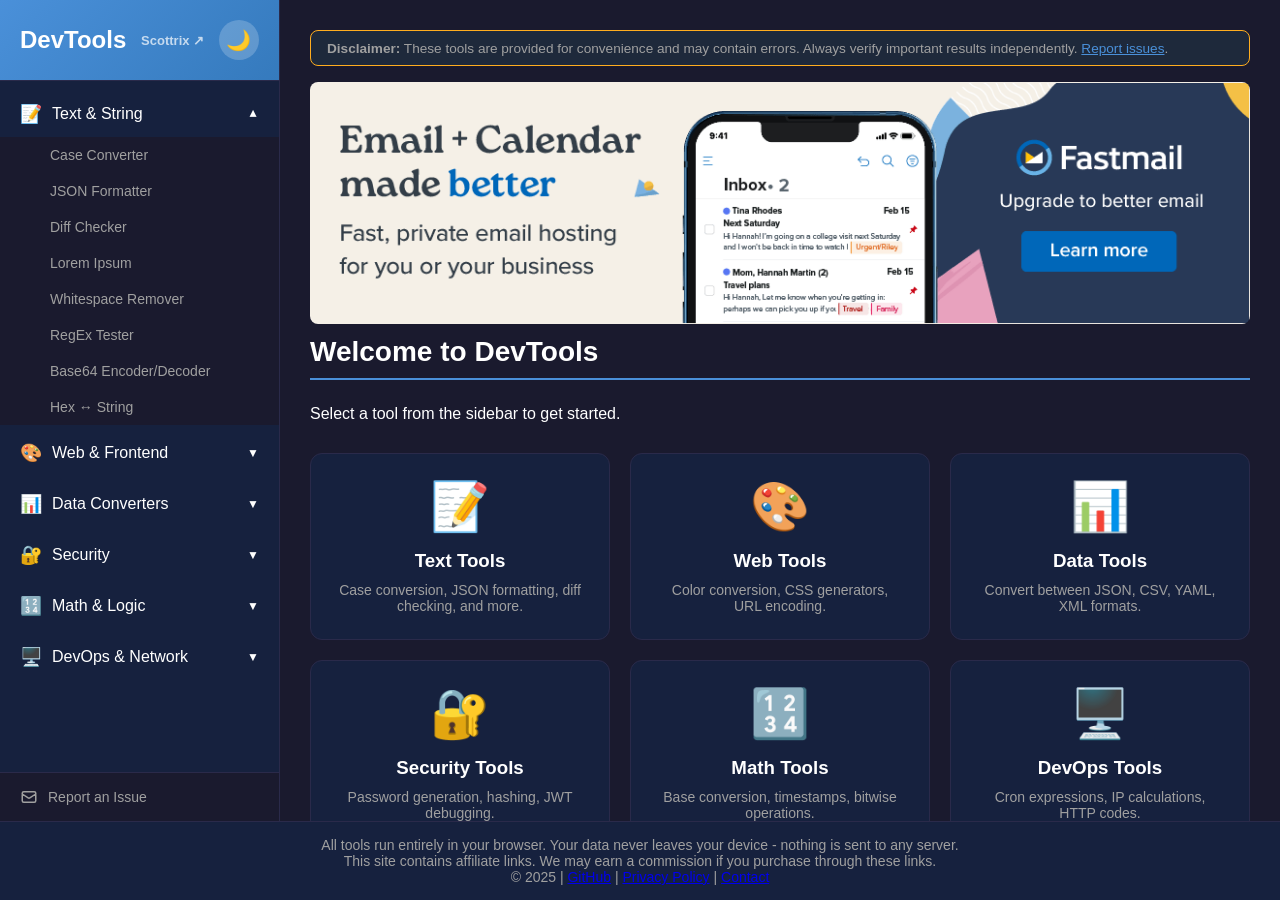
==== commit a612934f: "Add 'Scottrix' back-link in sidebar logo to root portal (https://scottrix.github.io/) — mirrors gcse" ====
--- a/index.html
+++ b/index.html
@@ -1,6 +1,7 @@
 <!DOCTYPE html>
 <html lang="en">
 <head>
+<script>/* gcanonical-redirect */(function(){var p=location.pathname,q=location.search,h=location.hash,m=/^(.*)\/index\.html$/.exec(p);if(m){location.replace(m[1]+"/"+q+h);return}if(!p.endsWith("/")&&!/\.[a-z0-9]{1,10}$/i.test(p)){location.replace(p+".html"+q+h)}})();</script>
     <meta charset="UTF-8">
     <meta name="viewport" content="width=device-width, initial-scale=1.0">
     <title>DevTools - Free Online Developer Utilities | JSON, Base64, Regex & More</title>
@@ -53,7 +54,6 @@
         ]
     }
     </script>
-    <script async src="https://pagead2.googlesyndication.com/pagead/js/adsbygoogle.js?client=ca-pub-5741314833802600" crossorigin="anonymous"></script>
 </head>
 <body>
 <button class="mobile-menu-btn" onclick="toggleMobileMenu()" aria-label="Toggle menu">☰</button>
@@ -62,6 +62,7 @@
 <nav class="sidebar">
         <div class="logo">
             <h1>DevTools</h1>
+            <a href="https://scottrix.github.io/" class="scottrix-home-link" title="Scottrix home">Scottrix &#8599;</a>
             <button class="theme-toggle" onclick="toggleTheme()" title="Toggle theme">
                 <span id="theme-icon">🌙</span>
             </button>
@@ -229,7 +230,7 @@
       <a data-amazon-search="JavaScript programming books" href="#" class="affiliate-card" target="_blank" rel="nofollow noopener">
         <div class="affiliate-card-title">Browse JavaScript Programming Books →</div>
         <div class="affiliate-card-desc">Browse javascript programming books on Amazon</div>
-        <div class="affiliate-card-store">🛒 Amazon.<span class="affiliate-store-hint">com</span></div>
+        <div class="affiliate-card-store"><img src="amazon-smile.svg" alt="Amazon"> amazon.<span class="affiliate-store-hint">com</span></div>
       
         <div class="affiliate-card-urgency">Essential for developers</div>
       </a>
@@ -269,7 +270,7 @@
       <a data-amazon-search="Python programming books" href="#" class="affiliate-card" target="_blank" rel="nofollow noopener">
         <div class="affiliate-card-title">Browse Python Programming Books →</div>
         <div class="affiliate-card-desc">Browse python programming books on Amazon</div>
-        <div class="affiliate-card-store">🛒 Amazon.<span class="affiliate-store-hint">com</span></div>
+        <div class="affiliate-card-store"><img src="amazon-smile.svg" alt="Amazon"> amazon.<span class="affiliate-store-hint">com</span></div>
       
         <div class="affiliate-card-urgency">Essential for developers</div>
       </a>
@@ -306,7 +307,7 @@
       <a data-amazon-search="Git version control books" href="#" class="affiliate-card" target="_blank" rel="nofollow noopener">
         <div class="affiliate-card-title">Browse Git Version Control Books →</div>
         <div class="affiliate-card-desc">Browse git version control books on Amazon</div>
-        <div class="affiliate-card-store">🛒 Amazon.<span class="affiliate-store-hint">com</span></div>
+        <div class="affiliate-card-store"><img src="amazon-smile.svg" alt="Amazon"> amazon.<span class="affiliate-store-hint">com</span></div>
       
         <div class="affiliate-card-urgency">Essential for developers</div>
       </a>
@@ -356,7 +357,7 @@
       <a data-amazon-search="UX web design books" href="#" class="affiliate-card" target="_blank" rel="nofollow noopener">
         <div class="affiliate-card-title">Browse UX Web Design Books →</div>
         <div class="affiliate-card-desc">Browse ux web design books on Amazon</div>
-        <div class="affiliate-card-store">🛒 Amazon.<span class="affiliate-store-hint">com</span></div>
+        <div class="affiliate-card-store"><img src="amazon-smile.svg" alt="Amazon"> amazon.<span class="affiliate-store-hint">com</span></div>
       
         <div class="affiliate-card-urgency">Essential for developers</div>
       </a>
@@ -399,7 +400,7 @@
       <a data-amazon-search="Python programming books" href="#" class="affiliate-card" target="_blank" rel="nofollow noopener">
         <div class="affiliate-card-title">Browse Python Programming Books →</div>
         <div class="affiliate-card-desc">Browse python programming books on Amazon</div>
-        <div class="affiliate-card-store">🛒 Amazon.<span class="affiliate-store-hint">com</span></div>
+        <div class="affiliate-card-store"><img src="amazon-smile.svg" alt="Amazon"> amazon.<span class="affiliate-store-hint">com</span></div>
       
         <div class="affiliate-card-urgency">Essential for developers</div>
       </a>
@@ -449,7 +450,7 @@
       <a data-amazon-search="Regular expressions books" href="#" class="affiliate-card" target="_blank" rel="nofollow noopener">
         <div class="affiliate-card-title">Browse Regular Expressions Books →</div>
         <div class="affiliate-card-desc">Browse regular expressions books on Amazon</div>
-        <div class="affiliate-card-store">🛒 Amazon.<span class="affiliate-store-hint">com</span></div>
+        <div class="affiliate-card-store"><img src="amazon-smile.svg" alt="Amazon"> amazon.<span class="affiliate-store-hint">com</span></div>
       
         <div class="affiliate-card-urgency">Essential for developers</div>
       </a>
@@ -487,7 +488,7 @@
       <a data-amazon-search="Cryptography books" href="#" class="affiliate-card" target="_blank" rel="nofollow noopener">
         <div class="affiliate-card-title">Cryptography Books</div>
         <div class="affiliate-card-desc">Browse cryptography books on Amazon</div>
-        <div class="affiliate-card-store">🛒 Amazon.<span class="affiliate-store-hint">com</span></div>
+        <div class="affiliate-card-store"><img src="amazon-smile.svg" alt="Amazon"> amazon.<span class="affiliate-store-hint">com</span></div>
       
         <div class="affiliate-card-urgency">Essential for developers</div>
       </a>
@@ -529,7 +530,7 @@
       <a data-amazon-search="Cryptography books" href="#" class="affiliate-card" target="_blank" rel="nofollow noopener">
         <div class="affiliate-card-title">Cryptography Books</div>
         <div class="affiliate-card-desc">Browse cryptography books on Amazon</div>
-        <div class="affiliate-card-store">🛒 Amazon.<span class="affiliate-store-hint">com</span></div>
+        <div class="affiliate-card-store"><img src="amazon-smile.svg" alt="Amazon"> amazon.<span class="affiliate-store-hint">com</span></div>
       
         <div class="affiliate-card-urgency">Essential for developers</div>
       </a>
@@ -577,7 +578,7 @@
       <a data-amazon-search="UX web design books" href="#" class="affiliate-card" target="_blank" rel="nofollow noopener">
         <div class="affiliate-card-title">Browse UX Web Design Books →</div>
         <div class="affiliate-card-desc">Browse ux web design books on Amazon</div>
-        <div class="affiliate-card-store">🛒 Amazon.<span class="affiliate-store-hint">com</span></div>
+        <div class="affiliate-card-store"><img src="amazon-smile.svg" alt="Amazon"> amazon.<span class="affiliate-store-hint">com</span></div>
       
         <div class="affiliate-card-urgency">Essential for developers</div>
       </a>
@@ -622,7 +623,7 @@
       <a data-amazon-search="CSS web design books" href="#" class="affiliate-card" target="_blank" rel="nofollow noopener">
         <div class="affiliate-card-title">CSS Web Design Books</div>
         <div class="affiliate-card-desc">Browse css web design books on Amazon</div>
-        <div class="affiliate-card-store">🛒 Amazon.<span class="affiliate-store-hint">com</span></div>
+        <div class="affiliate-card-store"><img src="amazon-smile.svg" alt="Amazon"> amazon.<span class="affiliate-store-hint">com</span></div>
       
         <div class="affiliate-card-urgency">Essential for developers</div>
       </a>
@@ -678,7 +679,7 @@
       <a data-amazon-search="CSS web design books" href="#" class="affiliate-card" target="_blank" rel="nofollow noopener">
         <div class="affiliate-card-title">CSS Web Design Books</div>
         <div class="affiliate-card-desc">Browse css web design books on Amazon</div>
-        <div class="affiliate-card-store">🛒 Amazon.<span class="affiliate-store-hint">com</span></div>
+        <div class="affiliate-card-store"><img src="amazon-smile.svg" alt="Amazon"> amazon.<span class="affiliate-store-hint">com</span></div>
       
         <div class="affiliate-card-urgency">Essential for developers</div>
       </a>
@@ -725,7 +726,7 @@
       <a data-amazon-search="JavaScript programming books" href="#" class="affiliate-card" target="_blank" rel="nofollow noopener">
         <div class="affiliate-card-title">Browse JavaScript Programming Books →</div>
         <div class="affiliate-card-desc">Browse javascript programming books on Amazon</div>
-        <div class="affiliate-card-store">🛒 Amazon.<span class="affiliate-store-hint">com</span></div>
+        <div class="affiliate-card-store"><img src="amazon-smile.svg" alt="Amazon"> amazon.<span class="affiliate-store-hint">com</span></div>
       
         <div class="affiliate-card-urgency">Essential for developers</div>
       </a>
@@ -765,7 +766,7 @@
       <a data-amazon-search="Git version control books" href="#" class="affiliate-card" target="_blank" rel="nofollow noopener">
         <div class="affiliate-card-title">Browse Git Version Control Books →</div>
         <div class="affiliate-card-desc">Browse git version control books on Amazon</div>
-        <div class="affiliate-card-store">🛒 Amazon.<span class="affiliate-store-hint">com</span></div>
+        <div class="affiliate-card-store"><img src="amazon-smile.svg" alt="Amazon"> amazon.<span class="affiliate-store-hint">com</span></div>
       
         <div class="affiliate-card-urgency">Essential for developers</div>
       </a>
@@ -803,7 +804,7 @@
       <a data-amazon-search="CSS web design books" href="#" class="affiliate-card" target="_blank" rel="nofollow noopener">
         <div class="affiliate-card-title">CSS Web Design Books</div>
         <div class="affiliate-card-desc">Browse css web design books on Amazon</div>
-        <div class="affiliate-card-store">🛒 Amazon.<span class="affiliate-store-hint">com</span></div>
+        <div class="affiliate-card-store"><img src="amazon-smile.svg" alt="Amazon"> amazon.<span class="affiliate-store-hint">com</span></div>
       
         <div class="affiliate-card-urgency">Essential for developers</div>
       </a>
@@ -841,7 +842,7 @@
       <a data-amazon-search="Python programming books" href="#" class="affiliate-card" target="_blank" rel="nofollow noopener">
         <div class="affiliate-card-title">Browse Python Programming Books →</div>
         <div class="affiliate-card-desc">Browse python programming books on Amazon</div>
-        <div class="affiliate-card-store">🛒 Amazon.<span class="affiliate-store-hint">com</span></div>
+        <div class="affiliate-card-store"><img src="amazon-smile.svg" alt="Amazon"> amazon.<span class="affiliate-store-hint">com</span></div>
       
         <div class="affiliate-card-urgency">Essential for developers</div>
       </a>
@@ -879,7 +880,7 @@
       <a data-amazon-search="Python programming books" href="#" class="affiliate-card" target="_blank" rel="nofollow noopener">
         <div class="affiliate-card-title">Browse Python Programming Books →</div>
         <div class="affiliate-card-desc">Browse python programming books on Amazon</div>
-        <div class="affiliate-card-store">🛒 Amazon.<span class="affiliate-store-hint">com</span></div>
+        <div class="affiliate-card-store"><img src="amazon-smile.svg" alt="Amazon"> amazon.<span class="affiliate-store-hint">com</span></div>
       
         <div class="affiliate-card-urgency">Essential for developers</div>
       </a>
@@ -917,7 +918,7 @@
       <a data-amazon-search="Python programming books" href="#" class="affiliate-card" target="_blank" rel="nofollow noopener">
         <div class="affiliate-card-title">Browse Python Programming Books →</div>
         <div class="affiliate-card-desc">Browse python programming books on Amazon</div>
-        <div class="affiliate-card-store">🛒 Amazon.<span class="affiliate-store-hint">com</span></div>
+        <div class="affiliate-card-store"><img src="amazon-smile.svg" alt="Amazon"> amazon.<span class="affiliate-store-hint">com</span></div>
       
         <div class="affiliate-card-urgency">Essential for developers</div>
       </a>
@@ -954,7 +955,7 @@
       <a data-amazon-search="Regular expressions books" href="#" class="affiliate-card" target="_blank" rel="nofollow noopener">
         <div class="affiliate-card-title">Browse Regular Expressions Books →</div>
         <div class="affiliate-card-desc">Browse regular expressions books on Amazon</div>
-        <div class="affiliate-card-store">🛒 Amazon.<span class="affiliate-store-hint">com</span></div>
+        <div class="affiliate-card-store"><img src="amazon-smile.svg" alt="Amazon"> amazon.<span class="affiliate-store-hint">com</span></div>
       
         <div class="affiliate-card-urgency">Essential for developers</div>
       </a>
@@ -987,7 +988,7 @@
       <a data-amazon-search="UX web design books" href="#" class="affiliate-card" target="_blank" rel="nofollow noopener">
         <div class="affiliate-card-title">Browse UX Web Design Books →</div>
         <div class="affiliate-card-desc">Browse ux web design books on Amazon</div>
-        <div class="affiliate-card-store">🛒 Amazon.<span class="affiliate-store-hint">com</span></div>
+        <div class="affiliate-card-store"><img src="amazon-smile.svg" alt="Amazon"> amazon.<span class="affiliate-store-hint">com</span></div>
       
         <div class="affiliate-card-urgency">Essential for developers</div>
       </a>
@@ -1039,7 +1040,7 @@
       <a data-amazon-search="Cryptography books" href="#" class="affiliate-card" target="_blank" rel="nofollow noopener">
         <div class="affiliate-card-title">Cryptography Books</div>
         <div class="affiliate-card-desc">Browse cryptography books on Amazon</div>
-        <div class="affiliate-card-store">🛒 Amazon.<span class="affiliate-store-hint">com</span></div>
+        <div class="affiliate-card-store"><img src="amazon-smile.svg" alt="Amazon"> amazon.<span class="affiliate-store-hint">com</span></div>
       
         <div class="affiliate-card-urgency">Essential for developers</div>
       </a>
@@ -1096,7 +1097,7 @@
       <a data-amazon-search="Cryptography books" href="#" class="affiliate-card" target="_blank" rel="nofollow noopener">
         <div class="affiliate-card-title">Cryptography Books</div>
         <div class="affiliate-card-desc">Browse cryptography books on Amazon</div>
-        <div class="affiliate-card-store">🛒 Amazon.<span class="affiliate-store-hint">com</span></div>
+        <div class="affiliate-card-store"><img src="amazon-smile.svg" alt="Amazon"> amazon.<span class="affiliate-store-hint">com</span></div>
       
         <div class="affiliate-card-urgency">Essential for developers</div>
       </a>
@@ -1138,7 +1139,7 @@
       <a data-amazon-search="Python programming books" href="#" class="affiliate-card" target="_blank" rel="nofollow noopener">
         <div class="affiliate-card-title">Browse Python Programming Books →</div>
         <div class="affiliate-card-desc">Browse python programming books on Amazon</div>
-        <div class="affiliate-card-store">🛒 Amazon.<span class="affiliate-store-hint">com</span></div>
+        <div class="affiliate-card-store"><img src="amazon-smile.svg" alt="Amazon"> amazon.<span class="affiliate-store-hint">com</span></div>
       
         <div class="affiliate-card-urgency">Essential for developers</div>
       </a>
@@ -1182,7 +1183,7 @@
       <a data-amazon-search="JavaScript programming books" href="#" class="affiliate-card" target="_blank" rel="nofollow noopener">
         <div class="affiliate-card-title">Browse JavaScript Programming Books →</div>
         <div class="affiliate-card-desc">Browse javascript programming books on Amazon</div>
-        <div class="affiliate-card-store">🛒 Amazon.<span class="affiliate-store-hint">com</span></div>
+        <div class="affiliate-card-store"><img src="amazon-smile.svg" alt="Amazon"> amazon.<span class="affiliate-store-hint">com</span></div>
       
         <div class="affiliate-card-urgency">Essential for developers</div>
       </a>
@@ -1231,7 +1232,7 @@
       <a data-amazon-search="Regular expressions books" href="#" class="affiliate-card" target="_blank" rel="nofollow noopener">
         <div class="affiliate-card-title">Browse Regular Expressions Books →</div>
         <div class="affiliate-card-desc">Browse regular expressions books on Amazon</div>
-        <div class="affiliate-card-store">🛒 Amazon.<span class="affiliate-store-hint">com</span></div>
+        <div class="affiliate-card-store"><img src="amazon-smile.svg" alt="Amazon"> amazon.<span class="affiliate-store-hint">com</span></div>
       
         <div class="affiliate-card-urgency">Essential for developers</div>
       </a>
@@ -1292,7 +1293,7 @@
       <a data-amazon-search="Regular expressions books" href="#" class="affiliate-card" target="_blank" rel="nofollow noopener">
         <div class="affiliate-card-title">Browse Regular Expressions Books →</div>
         <div class="affiliate-card-desc">Browse regular expressions books on Amazon</div>
-        <div class="affiliate-card-store">🛒 Amazon.<span class="affiliate-store-hint">com</span></div>
+        <div class="affiliate-card-store"><img src="amazon-smile.svg" alt="Amazon"> amazon.<span class="affiliate-store-hint">com</span></div>
       
         <div class="affiliate-card-urgency">Essential for developers</div>
       </a>
@@ -1341,7 +1342,7 @@
       <a data-amazon-search="JavaScript programming books" href="#" class="affiliate-card" target="_blank" rel="nofollow noopener">
         <div class="affiliate-card-title">Browse JavaScript Programming Books →</div>
         <div class="affiliate-card-desc">Browse javascript programming books on Amazon</div>
-        <div class="affiliate-card-store">🛒 Amazon.<span class="affiliate-store-hint">com</span></div>
+        <div class="affiliate-card-store"><img src="amazon-smile.svg" alt="Amazon"> amazon.<span class="affiliate-store-hint">com</span></div>
       
         <div class="affiliate-card-urgency">Essential for developers</div>
       </a>
@@ -1392,7 +1393,7 @@
       <a data-amazon-search="JavaScript programming books" href="#" class="affiliate-card" target="_blank" rel="nofollow noopener">
         <div class="affiliate-card-title">Browse JavaScript Programming Books →</div>
         <div class="affiliate-card-desc">Browse javascript programming books on Amazon</div>
-        <div class="affiliate-card-store">🛒 Amazon.<span class="affiliate-store-hint">com</span></div>
+        <div class="affiliate-card-store"><img src="amazon-smile.svg" alt="Amazon"> amazon.<span class="affiliate-store-hint">com</span></div>
       
         <div class="affiliate-card-urgency">Essential for developers</div>
       </a>
@@ -1448,7 +1449,7 @@
       <a data-amazon-search="Regular expressions books" href="#" class="affiliate-card" target="_blank" rel="nofollow noopener">
         <div class="affiliate-card-title">Browse Regular Expressions Books →</div>
         <div class="affiliate-card-desc">Browse regular expressions books on Amazon</div>
-        <div class="affiliate-card-store">🛒 Amazon.<span class="affiliate-store-hint">com</span></div>
+        <div class="affiliate-card-store"><img src="amazon-smile.svg" alt="Amazon"> amazon.<span class="affiliate-store-hint">com</span></div>
       
         <div class="affiliate-card-urgency">Essential for developers</div>
       </a>
@@ -1518,7 +1519,7 @@
       <a data-amazon-search="Algorithms computer science books" href="#" class="affiliate-card" target="_blank" rel="nofollow noopener">
         <div class="affiliate-card-title">Algorithms Computer Science Books</div>
         <div class="affiliate-card-desc">Browse algorithms computer science books on Amazon</div>
-        <div class="affiliate-card-store">🛒 Amazon.<span class="affiliate-store-hint">com</span></div>
+        <div class="affiliate-card-store"><img src="amazon-smile.svg" alt="Amazon"> amazon.<span class="affiliate-store-hint">com</span></div>
       
         <div class="affiliate-card-urgency">Essential for developers</div>
       </a>
@@ -1580,7 +1581,7 @@
       <a data-amazon-search="Algorithms computer science books" href="#" class="affiliate-card" target="_blank" rel="nofollow noopener">
         <div class="affiliate-card-title">Algorithms Computer Science Books</div>
         <div class="affiliate-card-desc">Browse algorithms computer science books on Amazon</div>
-        <div class="affiliate-card-store">🛒 Amazon.<span class="affiliate-store-hint">com</span></div>
+        <div class="affiliate-card-store"><img src="amazon-smile.svg" alt="Amazon"> amazon.<span class="affiliate-store-hint">com</span></div>
       
         <div class="affiliate-card-urgency">Essential for developers</div>
       </a>
@@ -1684,7 +1685,7 @@
       <a data-amazon-search="Git version control books" href="#" class="affiliate-card" target="_blank" rel="nofollow noopener">
         <div class="affiliate-card-title">Browse Git Version Control Books →</div>
         <div class="affiliate-card-desc">Browse git version control books on Amazon</div>
-        <div class="affiliate-card-store">🛒 Amazon.<span class="affiliate-store-hint">com</span></div>
+        <div class="affiliate-card-store"><img src="amazon-smile.svg" alt="Amazon"> amazon.<span class="affiliate-store-hint">com</span></div>
       
         <div class="affiliate-card-urgency">Essential for developers</div>
       </a>
@@ -1750,7 +1751,7 @@
       <a data-amazon-search="Git version control books" href="#" class="affiliate-card" target="_blank" rel="nofollow noopener">
         <div class="affiliate-card-title">Browse Git Version Control Books →</div>
         <div class="affiliate-card-desc">Browse git version control books on Amazon</div>
-        <div class="affiliate-card-store">🛒 Amazon.<span class="affiliate-store-hint">com</span></div>
+        <div class="affiliate-card-store"><img src="amazon-smile.svg" alt="Amazon"> amazon.<span class="affiliate-store-hint">com</span></div>
       
         <div class="affiliate-card-urgency">Essential for developers</div>
       </a>
@@ -1781,7 +1782,7 @@
       <a data-amazon-search="Python programming books" href="#" class="affiliate-card" target="_blank" rel="nofollow noopener">
         <div class="affiliate-card-title">Browse Python Programming Books →</div>
         <div class="affiliate-card-desc">Browse python programming books on Amazon</div>
-        <div class="affiliate-card-store">🛒 Amazon.<span class="affiliate-store-hint">com</span></div>
+        <div class="affiliate-card-store"><img src="amazon-smile.svg" alt="Amazon"> amazon.<span class="affiliate-store-hint">com</span></div>
       
         <div class="affiliate-card-urgency">Essential for developers</div>
       </a>
@@ -1819,7 +1820,7 @@
       <a data-amazon-search="Python programming books" href="#" class="affiliate-card" target="_blank" rel="nofollow noopener">
         <div class="affiliate-card-title">Browse Python Programming Books →</div>
         <div class="affiliate-card-desc">Browse python programming books on Amazon</div>
-        <div class="affiliate-card-store">🛒 Amazon.<span class="affiliate-store-hint">com</span></div>
+        <div class="affiliate-card-store"><img src="amazon-smile.svg" alt="Amazon"> amazon.<span class="affiliate-store-hint">com</span></div>
       
         <div class="affiliate-card-urgency">Essential for developers</div>
       </a>
--- a/styles.css
+++ b/styles.css
@@ -74,6 +74,20 @@
 .logo h1 {
     font-size: 24px;
     font-weight: 700;
+    color: white;
+}
+
+.scottrix-home-link {
+    color: rgba(255, 255, 255, 0.7);
+    font-size: 13px;
+    font-weight: 600;
+    text-decoration: none;
+    padding: 4px 8px;
+    border-radius: 4px;
+    transition: background 0.2s, color 0.2s;
+}
+.scottrix-home-link:hover {
+    background: rgba(255, 255, 255, 0.15);
     color: white;
 }
 
@@ -1174,6 +1188,14 @@
    color: #FF9900;
    margin-top: 0.3rem;
    font-weight: 600;
+   display: flex;
+   align-items: center;
+   gap: 0.3rem;
+ }
+ .affiliate-card-store img {
+   height: 14px;
+   width: auto;
+   vertical-align: middle;
  }
  .affiliate-card-urgency {
    font-size: 0.65rem;
@@ -1202,6 +1224,7 @@
    max-width: 970px;
    height: auto;
    border-radius: 8px;
+   margin: 0 auto;
    transition: box-shadow 0.2s, transform 0.15s;
  }
  .fastmail-topbar:hover img {
@@ -1233,3 +1256,17 @@
   margin-top: 0.6rem;
   line-height: 1.4;
 }
+.share-section { text-align: center; padding: 1.5rem 0; }
+.share-buttons { display: flex; gap: 0.5rem; justify-content: center; flex-wrap: wrap; margin-top: 0.5rem; }
+.share-btn { display: inline-block; padding: 0.4rem 0.9rem; border-radius: 4px; font-size: 0.8rem; font-weight: 600; text-decoration: none; color: #fff; transition: opacity 0.2s; }
+.share-btn:hover { opacity: 0.85; }
+.share-twitter { background: #1DA1F2; }
+.share-facebook { background: #1877F2; }
+.share-linkedin { background: #0A66C2; }
+.share-whatsapp { background: #25D366; color: #fff; }
+.share-copy { background: var(--card-bg, #1e293b); border: 1px solid var(--border, #334155); cursor: pointer; }
+.related-topics .related-group { margin-bottom: 1rem; }
+.related-topics h4 { font-size: 0.9rem; margin-bottom: 0.3rem; color: var(--text-secondary, #94a3b8); }
+.related-topics ul { list-style: none; padding: 0; display: flex; flex-wrap: wrap; gap: 0.4rem; }
+.related-topics li a { display: inline-block; padding: 0.25rem 0.6rem; background: var(--card-bg, #1e293b); border: 1px solid var(--border, #334155); border-radius: 4px; color: var(--text-primary, #e2e8f0); text-decoration: none; font-size: 0.8rem; transition: border-color 0.2s; }
+.related-topics li a:hover { border-color: var(--primary, #4A90D9); }
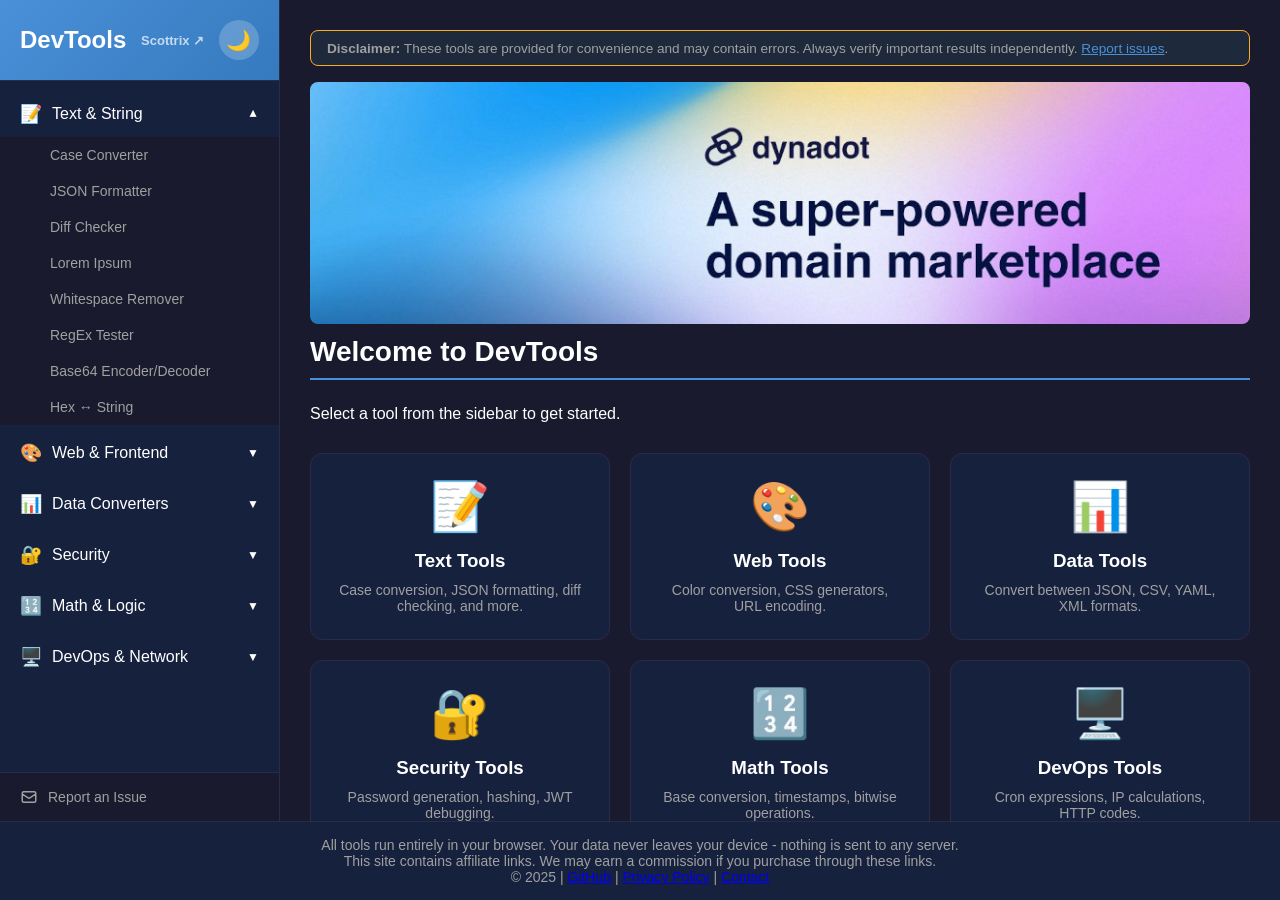
==== commit ee28f4a3: "Fix banner rotation showing no ad: JS set hidden=true on the winner but never unhid dynadot (which c" ====
--- a/index.html
+++ b/index.html
@@ -163,7 +163,9 @@
 
 <main class="content">
 <div class="disclaimer-banner"><strong>Disclaimer:</strong> These tools are provided for convenience and may contain errors. Always verify important results independently. <a href="mailto:devtools@scott.scottrix.co.uk">Report issues</a>.</div>
-<a class="fastmail-topbar" href="https://join.fastmail.com/0d63b2d52105" target="_blank" rel="noopener"><img src="FM Billboard 970x250.png" alt="Fastmail" loading="lazy"></a>
+<a class="fastmail-topbar" data-banner="fastmail" href="https://join.fastmail.com/0d63b2d52105" target="_blank" rel="noopener"><img src="FM Billboard 970x250.png" alt="Fastmail" loading="lazy"></a>
+<a class="fastmail-topbar" data-banner="dynadot" href="https://www.dynadot.com/?ref=scottrix" target="_blank" rel="nofollow noopener" hidden><img src="dynadot-banner.jpg" alt="Dynadot — register a new domain, web hosting, SSL" loading="lazy" onerror="this.parentElement.style.display='none';document.querySelector('[data-banner=fastmail]').hidden=false"></a>
+<script>(function(){var fm=document.querySelector('[data-banner=fastmail]');var dd=document.querySelector('[data-banner=dynadot]');if(Math.random()<0.5){fm.hidden=true;dd.hidden=false}})();</script>
 <div id="welcome" class="tool-panel active">
     <h2>Welcome to DevTools</h2>
     <p class="welcome-msg-desktop">Select a tool from the sidebar to get started.</p>
@@ -239,6 +241,16 @@
         <div class="affiliate-card-desc">Privacy-first email with no ads and no tracking</div>
         <div class="affiliate-card-store">fastmail.com</div>
       </a>
+      <a href="https://www.dynadot.com/?ref=scottrix" class="affiliate-card" target="_blank" rel="nofollow noopener">
+        <div class="affiliate-card-title">Dynadot — Domain Registration →</div>
+        <div class="affiliate-card-desc">Register or transfer domains with free SSL and affordable pricing</div>
+        <div class="affiliate-card-store">dynadot.com</div>
+      </a>
+      <a href="https://zen.mention-me.com/m/ol/yv3qsjix-scott-harrison" class="affiliate-card" target="_blank" rel="nofollow noopener">
+        <div class="affiliate-card-title">Zen Internet — UK Broadband →</div>
+        <div class="affiliate-card-desc">Award-winning UK broadband with no data caps and great customer service</div>
+        <div class="affiliate-card-store">zen.co.uk</div>
+      </a>
     </div>
     <div class="affiliate-disclaimer">We may earn a commission if you purchase through these links.</div>
   </div>
@@ -278,6 +290,16 @@
         <div class="affiliate-card-title">Fastmail — Private Email</div>
         <div class="affiliate-card-desc">Privacy-first email with no ads and no tracking</div>
         <div class="affiliate-card-store">fastmail.com</div>
+      </a>
+      <a href="https://www.dynadot.com/?ref=scottrix" class="affiliate-card" target="_blank" rel="nofollow noopener">
+        <div class="affiliate-card-title">Dynadot — Domain Registration →</div>
+        <div class="affiliate-card-desc">Register or transfer domains with free SSL and affordable pricing</div>
+        <div class="affiliate-card-store">dynadot.com</div>
+      </a>
+      <a href="https://zen.mention-me.com/m/ol/yv3qsjix-scott-harrison" class="affiliate-card" target="_blank" rel="nofollow noopener">
+        <div class="affiliate-card-title">Zen Internet — UK Broadband →</div>
+        <div class="affiliate-card-desc">Award-winning UK broadband with no data caps and great customer service</div>
+        <div class="affiliate-card-store">zen.co.uk</div>
       </a>
     </div>
     <div class="affiliate-disclaimer">We may earn a commission if you purchase through these links.</div>
@@ -316,6 +338,16 @@
         <div class="affiliate-card-desc">Privacy-first email with no ads and no tracking</div>
         <div class="affiliate-card-store">fastmail.com</div>
       </a>
+      <a href="https://www.dynadot.com/?ref=scottrix" class="affiliate-card" target="_blank" rel="nofollow noopener">
+        <div class="affiliate-card-title">Dynadot — Domain Registration →</div>
+        <div class="affiliate-card-desc">Register or transfer domains with free SSL and affordable pricing</div>
+        <div class="affiliate-card-store">dynadot.com</div>
+      </a>
+      <a href="https://zen.mention-me.com/m/ol/yv3qsjix-scott-harrison" class="affiliate-card" target="_blank" rel="nofollow noopener">
+        <div class="affiliate-card-title">Zen Internet — UK Broadband →</div>
+        <div class="affiliate-card-desc">Award-winning UK broadband with no data caps and great customer service</div>
+        <div class="affiliate-card-store">zen.co.uk</div>
+      </a>
     </div>
     <div class="affiliate-disclaimer">We may earn a commission if you purchase through these links.</div>
   </div>
@@ -366,6 +398,16 @@
         <div class="affiliate-card-desc">Privacy-first email with no ads and no tracking</div>
         <div class="affiliate-card-store">fastmail.com</div>
       </a>
+      <a href="https://www.dynadot.com/?ref=scottrix" class="affiliate-card" target="_blank" rel="nofollow noopener">
+        <div class="affiliate-card-title">Dynadot — Domain Registration →</div>
+        <div class="affiliate-card-desc">Register or transfer domains with free SSL and affordable pricing</div>
+        <div class="affiliate-card-store">dynadot.com</div>
+      </a>
+      <a href="https://zen.mention-me.com/m/ol/yv3qsjix-scott-harrison" class="affiliate-card" target="_blank" rel="nofollow noopener">
+        <div class="affiliate-card-title">Zen Internet — UK Broadband →</div>
+        <div class="affiliate-card-desc">Award-winning UK broadband with no data caps and great customer service</div>
+        <div class="affiliate-card-store">zen.co.uk</div>
+      </a>
     </div>
     <div class="affiliate-disclaimer">We may earn a commission if you purchase through these links.</div>
   </div>
@@ -408,6 +450,16 @@
         <div class="affiliate-card-title">Fastmail — Private Email</div>
         <div class="affiliate-card-desc">Privacy-first email with no ads and no tracking</div>
         <div class="affiliate-card-store">fastmail.com</div>
+      </a>
+      <a href="https://www.dynadot.com/?ref=scottrix" class="affiliate-card" target="_blank" rel="nofollow noopener">
+        <div class="affiliate-card-title">Dynadot — Domain Registration →</div>
+        <div class="affiliate-card-desc">Register or transfer domains with free SSL and affordable pricing</div>
+        <div class="affiliate-card-store">dynadot.com</div>
+      </a>
+      <a href="https://zen.mention-me.com/m/ol/yv3qsjix-scott-harrison" class="affiliate-card" target="_blank" rel="nofollow noopener">
+        <div class="affiliate-card-title">Zen Internet — UK Broadband →</div>
+        <div class="affiliate-card-desc">Award-winning UK broadband with no data caps and great customer service</div>
+        <div class="affiliate-card-store">zen.co.uk</div>
       </a>
     </div>
     <div class="affiliate-disclaimer">We may earn a commission if you purchase through these links.</div>
@@ -459,6 +511,16 @@
         <div class="affiliate-card-desc">Privacy-first email with no ads and no tracking</div>
         <div class="affiliate-card-store">fastmail.com</div>
       </a>
+      <a href="https://www.dynadot.com/?ref=scottrix" class="affiliate-card" target="_blank" rel="nofollow noopener">
+        <div class="affiliate-card-title">Dynadot — Domain Registration →</div>
+        <div class="affiliate-card-desc">Register or transfer domains with free SSL and affordable pricing</div>
+        <div class="affiliate-card-store">dynadot.com</div>
+      </a>
+      <a href="https://zen.mention-me.com/m/ol/yv3qsjix-scott-harrison" class="affiliate-card" target="_blank" rel="nofollow noopener">
+        <div class="affiliate-card-title">Zen Internet — UK Broadband →</div>
+        <div class="affiliate-card-desc">Award-winning UK broadband with no data caps and great customer service</div>
+        <div class="affiliate-card-store">zen.co.uk</div>
+      </a>
     </div>
     <div class="affiliate-disclaimer">We may earn a commission if you purchase through these links.</div>
   </div>
@@ -497,6 +559,16 @@
         <div class="affiliate-card-desc">Privacy-first email with no ads and no tracking</div>
         <div class="affiliate-card-store">fastmail.com</div>
       </a>
+      <a href="https://www.dynadot.com/?ref=scottrix" class="affiliate-card" target="_blank" rel="nofollow noopener">
+        <div class="affiliate-card-title">Dynadot — Domain Registration →</div>
+        <div class="affiliate-card-desc">Register or transfer domains with free SSL and affordable pricing</div>
+        <div class="affiliate-card-store">dynadot.com</div>
+      </a>
+      <a href="https://zen.mention-me.com/m/ol/yv3qsjix-scott-harrison" class="affiliate-card" target="_blank" rel="nofollow noopener">
+        <div class="affiliate-card-title">Zen Internet — UK Broadband →</div>
+        <div class="affiliate-card-desc">Award-winning UK broadband with no data caps and great customer service</div>
+        <div class="affiliate-card-store">zen.co.uk</div>
+      </a>
     </div>
     <div class="affiliate-disclaimer">We may earn a commission if you purchase through these links.</div>
   </div>
@@ -539,6 +611,16 @@
         <div class="affiliate-card-desc">Privacy-first email with no ads and no tracking</div>
         <div class="affiliate-card-store">fastmail.com</div>
       </a>
+      <a href="https://www.dynadot.com/?ref=scottrix" class="affiliate-card" target="_blank" rel="nofollow noopener">
+        <div class="affiliate-card-title">Dynadot — Domain Registration →</div>
+        <div class="affiliate-card-desc">Register or transfer domains with free SSL and affordable pricing</div>
+        <div class="affiliate-card-store">dynadot.com</div>
+      </a>
+      <a href="https://zen.mention-me.com/m/ol/yv3qsjix-scott-harrison" class="affiliate-card" target="_blank" rel="nofollow noopener">
+        <div class="affiliate-card-title">Zen Internet — UK Broadband →</div>
+        <div class="affiliate-card-desc">Award-winning UK broadband with no data caps and great customer service</div>
+        <div class="affiliate-card-store">zen.co.uk</div>
+      </a>
     </div>
     <div class="affiliate-disclaimer">We may earn a commission if you purchase through these links.</div>
   </div>
@@ -586,6 +668,16 @@
         <div class="affiliate-card-title">Fastmail — Private Email</div>
         <div class="affiliate-card-desc">Privacy-first email with no ads and no tracking</div>
         <div class="affiliate-card-store">fastmail.com</div>
+      </a>
+      <a href="https://www.dynadot.com/?ref=scottrix" class="affiliate-card" target="_blank" rel="nofollow noopener">
+        <div class="affiliate-card-title">Dynadot — Domain Registration →</div>
+        <div class="affiliate-card-desc">Register or transfer domains with free SSL and affordable pricing</div>
+        <div class="affiliate-card-store">dynadot.com</div>
+      </a>
+      <a href="https://zen.mention-me.com/m/ol/yv3qsjix-scott-harrison" class="affiliate-card" target="_blank" rel="nofollow noopener">
+        <div class="affiliate-card-title">Zen Internet — UK Broadband →</div>
+        <div class="affiliate-card-desc">Award-winning UK broadband with no data caps and great customer service</div>
+        <div class="affiliate-card-store">zen.co.uk</div>
       </a>
     </div>
     <div class="affiliate-disclaimer">We may earn a commission if you purchase through these links.</div>
@@ -632,6 +724,16 @@
         <div class="affiliate-card-desc">Privacy-first email with no ads and no tracking</div>
         <div class="affiliate-card-store">fastmail.com</div>
       </a>
+      <a href="https://www.dynadot.com/?ref=scottrix" class="affiliate-card" target="_blank" rel="nofollow noopener">
+        <div class="affiliate-card-title">Dynadot — Domain Registration →</div>
+        <div class="affiliate-card-desc">Register or transfer domains with free SSL and affordable pricing</div>
+        <div class="affiliate-card-store">dynadot.com</div>
+      </a>
+      <a href="https://zen.mention-me.com/m/ol/yv3qsjix-scott-harrison" class="affiliate-card" target="_blank" rel="nofollow noopener">
+        <div class="affiliate-card-title">Zen Internet — UK Broadband →</div>
+        <div class="affiliate-card-desc">Award-winning UK broadband with no data caps and great customer service</div>
+        <div class="affiliate-card-store">zen.co.uk</div>
+      </a>
     </div>
     <div class="affiliate-disclaimer">We may earn a commission if you purchase through these links.</div>
   </div>
@@ -688,6 +790,16 @@
         <div class="affiliate-card-desc">Privacy-first email with no ads and no tracking</div>
         <div class="affiliate-card-store">fastmail.com</div>
       </a>
+      <a href="https://www.dynadot.com/?ref=scottrix" class="affiliate-card" target="_blank" rel="nofollow noopener">
+        <div class="affiliate-card-title">Dynadot — Domain Registration →</div>
+        <div class="affiliate-card-desc">Register or transfer domains with free SSL and affordable pricing</div>
+        <div class="affiliate-card-store">dynadot.com</div>
+      </a>
+      <a href="https://zen.mention-me.com/m/ol/yv3qsjix-scott-harrison" class="affiliate-card" target="_blank" rel="nofollow noopener">
+        <div class="affiliate-card-title">Zen Internet — UK Broadband →</div>
+        <div class="affiliate-card-desc">Award-winning UK broadband with no data caps and great customer service</div>
+        <div class="affiliate-card-store">zen.co.uk</div>
+      </a>
     </div>
     <div class="affiliate-disclaimer">We may earn a commission if you purchase through these links.</div>
   </div>
@@ -735,6 +847,16 @@
         <div class="affiliate-card-desc">Privacy-first email with no ads and no tracking</div>
         <div class="affiliate-card-store">fastmail.com</div>
       </a>
+      <a href="https://www.dynadot.com/?ref=scottrix" class="affiliate-card" target="_blank" rel="nofollow noopener">
+        <div class="affiliate-card-title">Dynadot — Domain Registration →</div>
+        <div class="affiliate-card-desc">Register or transfer domains with free SSL and affordable pricing</div>
+        <div class="affiliate-card-store">dynadot.com</div>
+      </a>
+      <a href="https://zen.mention-me.com/m/ol/yv3qsjix-scott-harrison" class="affiliate-card" target="_blank" rel="nofollow noopener">
+        <div class="affiliate-card-title">Zen Internet — UK Broadband →</div>
+        <div class="affiliate-card-desc">Award-winning UK broadband with no data caps and great customer service</div>
+        <div class="affiliate-card-store">zen.co.uk</div>
+      </a>
     </div>
     <div class="affiliate-disclaimer">We may earn a commission if you purchase through these links.</div>
   </div>
@@ -775,6 +897,16 @@
         <div class="affiliate-card-desc">Privacy-first email with no ads and no tracking</div>
         <div class="affiliate-card-store">fastmail.com</div>
       </a>
+      <a href="https://www.dynadot.com/?ref=scottrix" class="affiliate-card" target="_blank" rel="nofollow noopener">
+        <div class="affiliate-card-title">Dynadot — Domain Registration →</div>
+        <div class="affiliate-card-desc">Register or transfer domains with free SSL and affordable pricing</div>
+        <div class="affiliate-card-store">dynadot.com</div>
+      </a>
+      <a href="https://zen.mention-me.com/m/ol/yv3qsjix-scott-harrison" class="affiliate-card" target="_blank" rel="nofollow noopener">
+        <div class="affiliate-card-title">Zen Internet — UK Broadband →</div>
+        <div class="affiliate-card-desc">Award-winning UK broadband with no data caps and great customer service</div>
+        <div class="affiliate-card-store">zen.co.uk</div>
+      </a>
     </div>
     <div class="affiliate-disclaimer">We may earn a commission if you purchase through these links.</div>
   </div>
@@ -813,6 +945,16 @@
         <div class="affiliate-card-desc">Privacy-first email with no ads and no tracking</div>
         <div class="affiliate-card-store">fastmail.com</div>
       </a>
+      <a href="https://www.dynadot.com/?ref=scottrix" class="affiliate-card" target="_blank" rel="nofollow noopener">
+        <div class="affiliate-card-title">Dynadot — Domain Registration →</div>
+        <div class="affiliate-card-desc">Register or transfer domains with free SSL and affordable pricing</div>
+        <div class="affiliate-card-store">dynadot.com</div>
+      </a>
+      <a href="https://zen.mention-me.com/m/ol/yv3qsjix-scott-harrison" class="affiliate-card" target="_blank" rel="nofollow noopener">
+        <div class="affiliate-card-title">Zen Internet — UK Broadband →</div>
+        <div class="affiliate-card-desc">Award-winning UK broadband with no data caps and great customer service</div>
+        <div class="affiliate-card-store">zen.co.uk</div>
+      </a>
     </div>
     <div class="affiliate-disclaimer">We may earn a commission if you purchase through these links.</div>
   </div>
@@ -851,6 +993,16 @@
         <div class="affiliate-card-desc">Privacy-first email with no ads and no tracking</div>
         <div class="affiliate-card-store">fastmail.com</div>
       </a>
+      <a href="https://www.dynadot.com/?ref=scottrix" class="affiliate-card" target="_blank" rel="nofollow noopener">
+        <div class="affiliate-card-title">Dynadot — Domain Registration →</div>
+        <div class="affiliate-card-desc">Register or transfer domains with free SSL and affordable pricing</div>
+        <div class="affiliate-card-store">dynadot.com</div>
+      </a>
+      <a href="https://zen.mention-me.com/m/ol/yv3qsjix-scott-harrison" class="affiliate-card" target="_blank" rel="nofollow noopener">
+        <div class="affiliate-card-title">Zen Internet — UK Broadband →</div>
+        <div class="affiliate-card-desc">Award-winning UK broadband with no data caps and great customer service</div>
+        <div class="affiliate-card-store">zen.co.uk</div>
+      </a>
     </div>
     <div class="affiliate-disclaimer">We may earn a commission if you purchase through these links.</div>
   </div>
@@ -889,6 +1041,16 @@
         <div class="affiliate-card-desc">Privacy-first email with no ads and no tracking</div>
         <div class="affiliate-card-store">fastmail.com</div>
       </a>
+      <a href="https://www.dynadot.com/?ref=scottrix" class="affiliate-card" target="_blank" rel="nofollow noopener">
+        <div class="affiliate-card-title">Dynadot — Domain Registration →</div>
+        <div class="affiliate-card-desc">Register or transfer domains with free SSL and affordable pricing</div>
+        <div class="affiliate-card-store">dynadot.com</div>
+      </a>
+      <a href="https://zen.mention-me.com/m/ol/yv3qsjix-scott-harrison" class="affiliate-card" target="_blank" rel="nofollow noopener">
+        <div class="affiliate-card-title">Zen Internet — UK Broadband →</div>
+        <div class="affiliate-card-desc">Award-winning UK broadband with no data caps and great customer service</div>
+        <div class="affiliate-card-store">zen.co.uk</div>
+      </a>
     </div>
     <div class="affiliate-disclaimer">We may earn a commission if you purchase through these links.</div>
   </div>
@@ -927,6 +1089,16 @@
         <div class="affiliate-card-desc">Privacy-first email with no ads and no tracking</div>
         <div class="affiliate-card-store">fastmail.com</div>
       </a>
+      <a href="https://www.dynadot.com/?ref=scottrix" class="affiliate-card" target="_blank" rel="nofollow noopener">
+        <div class="affiliate-card-title">Dynadot — Domain Registration →</div>
+        <div class="affiliate-card-desc">Register or transfer domains with free SSL and affordable pricing</div>
+        <div class="affiliate-card-store">dynadot.com</div>
+      </a>
+      <a href="https://zen.mention-me.com/m/ol/yv3qsjix-scott-harrison" class="affiliate-card" target="_blank" rel="nofollow noopener">
+        <div class="affiliate-card-title">Zen Internet — UK Broadband →</div>
+        <div class="affiliate-card-desc">Award-winning UK broadband with no data caps and great customer service</div>
+        <div class="affiliate-card-store">zen.co.uk</div>
+      </a>
     </div>
     <div class="affiliate-disclaimer">We may earn a commission if you purchase through these links.</div>
   </div>
@@ -963,6 +1135,16 @@
         <div class="affiliate-card-title">Fastmail — Private Email</div>
         <div class="affiliate-card-desc">Privacy-first email with no ads and no tracking</div>
         <div class="affiliate-card-store">fastmail.com</div>
+      </a>
+      <a href="https://www.dynadot.com/?ref=scottrix" class="affiliate-card" target="_blank" rel="nofollow noopener">
+        <div class="affiliate-card-title">Dynadot — Domain Registration →</div>
+        <div class="affiliate-card-desc">Register or transfer domains with free SSL and affordable pricing</div>
+        <div class="affiliate-card-store">dynadot.com</div>
+      </a>
+      <a href="https://zen.mention-me.com/m/ol/yv3qsjix-scott-harrison" class="affiliate-card" target="_blank" rel="nofollow noopener">
+        <div class="affiliate-card-title">Zen Internet — UK Broadband →</div>
+        <div class="affiliate-card-desc">Award-winning UK broadband with no data caps and great customer service</div>
+        <div class="affiliate-card-store">zen.co.uk</div>
       </a>
     </div>
     <div class="affiliate-disclaimer">We may earn a commission if you purchase through these links.</div>
@@ -997,6 +1179,16 @@
         <div class="affiliate-card-desc">Privacy-first email with no ads and no tracking</div>
         <div class="affiliate-card-store">fastmail.com</div>
       </a>
+      <a href="https://www.dynadot.com/?ref=scottrix" class="affiliate-card" target="_blank" rel="nofollow noopener">
+        <div class="affiliate-card-title">Dynadot — Domain Registration →</div>
+        <div class="affiliate-card-desc">Register or transfer domains with free SSL and affordable pricing</div>
+        <div class="affiliate-card-store">dynadot.com</div>
+      </a>
+      <a href="https://zen.mention-me.com/m/ol/yv3qsjix-scott-harrison" class="affiliate-card" target="_blank" rel="nofollow noopener">
+        <div class="affiliate-card-title">Zen Internet — UK Broadband →</div>
+        <div class="affiliate-card-desc">Award-winning UK broadband with no data caps and great customer service</div>
+        <div class="affiliate-card-store">zen.co.uk</div>
+      </a>
     </div>
     <div class="affiliate-disclaimer">We may earn a commission if you purchase through these links.</div>
   </div>
@@ -1049,6 +1241,16 @@
         <div class="affiliate-card-desc">Privacy-first email with no ads and no tracking</div>
         <div class="affiliate-card-store">fastmail.com</div>
       </a>
+      <a href="https://www.dynadot.com/?ref=scottrix" class="affiliate-card" target="_blank" rel="nofollow noopener">
+        <div class="affiliate-card-title">Dynadot — Domain Registration →</div>
+        <div class="affiliate-card-desc">Register or transfer domains with free SSL and affordable pricing</div>
+        <div class="affiliate-card-store">dynadot.com</div>
+      </a>
+      <a href="https://zen.mention-me.com/m/ol/yv3qsjix-scott-harrison" class="affiliate-card" target="_blank" rel="nofollow noopener">
+        <div class="affiliate-card-title">Zen Internet — UK Broadband →</div>
+        <div class="affiliate-card-desc">Award-winning UK broadband with no data caps and great customer service</div>
+        <div class="affiliate-card-store">zen.co.uk</div>
+      </a>
     </div>
     <div class="affiliate-disclaimer">We may earn a commission if you purchase through these links.</div>
   </div>
@@ -1106,6 +1308,16 @@
         <div class="affiliate-card-desc">Privacy-first email with no ads and no tracking</div>
         <div class="affiliate-card-store">fastmail.com</div>
       </a>
+      <a href="https://www.dynadot.com/?ref=scottrix" class="affiliate-card" target="_blank" rel="nofollow noopener">
+        <div class="affiliate-card-title">Dynadot — Domain Registration →</div>
+        <div class="affiliate-card-desc">Register or transfer domains with free SSL and affordable pricing</div>
+        <div class="affiliate-card-store">dynadot.com</div>
+      </a>
+      <a href="https://zen.mention-me.com/m/ol/yv3qsjix-scott-harrison" class="affiliate-card" target="_blank" rel="nofollow noopener">
+        <div class="affiliate-card-title">Zen Internet — UK Broadband →</div>
+        <div class="affiliate-card-desc">Award-winning UK broadband with no data caps and great customer service</div>
+        <div class="affiliate-card-store">zen.co.uk</div>
+      </a>
     </div>
     <div class="affiliate-disclaimer">We may earn a commission if you purchase through these links.</div>
   </div>
@@ -1147,6 +1359,16 @@
         <div class="affiliate-card-title">Fastmail — Private Email</div>
         <div class="affiliate-card-desc">Privacy-first email with no ads and no tracking</div>
         <div class="affiliate-card-store">fastmail.com</div>
+      </a>
+      <a href="https://www.dynadot.com/?ref=scottrix" class="affiliate-card" target="_blank" rel="nofollow noopener">
+        <div class="affiliate-card-title">Dynadot — Domain Registration →</div>
+        <div class="affiliate-card-desc">Register or transfer domains with free SSL and affordable pricing</div>
+        <div class="affiliate-card-store">dynadot.com</div>
+      </a>
+      <a href="https://zen.mention-me.com/m/ol/yv3qsjix-scott-harrison" class="affiliate-card" target="_blank" rel="nofollow noopener">
+        <div class="affiliate-card-title">Zen Internet — UK Broadband →</div>
+        <div class="affiliate-card-desc">Award-winning UK broadband with no data caps and great customer service</div>
+        <div class="affiliate-card-store">zen.co.uk</div>
       </a>
     </div>
     <div class="affiliate-disclaimer">We may earn a commission if you purchase through these links.</div>
@@ -1192,6 +1414,16 @@
         <div class="affiliate-card-desc">Privacy-first email with no ads and no tracking</div>
         <div class="affiliate-card-store">fastmail.com</div>
       </a>
+      <a href="https://www.dynadot.com/?ref=scottrix" class="affiliate-card" target="_blank" rel="nofollow noopener">
+        <div class="affiliate-card-title">Dynadot — Domain Registration →</div>
+        <div class="affiliate-card-desc">Register or transfer domains with free SSL and affordable pricing</div>
+        <div class="affiliate-card-store">dynadot.com</div>
+      </a>
+      <a href="https://zen.mention-me.com/m/ol/yv3qsjix-scott-harrison" class="affiliate-card" target="_blank" rel="nofollow noopener">
+        <div class="affiliate-card-title">Zen Internet — UK Broadband →</div>
+        <div class="affiliate-card-desc">Award-winning UK broadband with no data caps and great customer service</div>
+        <div class="affiliate-card-store">zen.co.uk</div>
+      </a>
     </div>
     <div class="affiliate-disclaimer">We may earn a commission if you purchase through these links.</div>
   </div>
@@ -1240,6 +1472,16 @@
         <div class="affiliate-card-title">Fastmail — Private Email</div>
         <div class="affiliate-card-desc">Privacy-first email with no ads and no tracking</div>
         <div class="affiliate-card-store">fastmail.com</div>
+      </a>
+      <a href="https://www.dynadot.com/?ref=scottrix" class="affiliate-card" target="_blank" rel="nofollow noopener">
+        <div class="affiliate-card-title">Dynadot — Domain Registration →</div>
+        <div class="affiliate-card-desc">Register or transfer domains with free SSL and affordable pricing</div>
+        <div class="affiliate-card-store">dynadot.com</div>
+      </a>
+      <a href="https://zen.mention-me.com/m/ol/yv3qsjix-scott-harrison" class="affiliate-card" target="_blank" rel="nofollow noopener">
+        <div class="affiliate-card-title">Zen Internet — UK Broadband →</div>
+        <div class="affiliate-card-desc">Award-winning UK broadband with no data caps and great customer service</div>
+        <div class="affiliate-card-store">zen.co.uk</div>
       </a>
     </div>
     <div class="affiliate-disclaimer">We may earn a commission if you purchase through these links.</div>
@@ -1302,6 +1544,16 @@
         <div class="affiliate-card-desc">Privacy-first email with no ads and no tracking</div>
         <div class="affiliate-card-store">fastmail.com</div>
       </a>
+      <a href="https://www.dynadot.com/?ref=scottrix" class="affiliate-card" target="_blank" rel="nofollow noopener">
+        <div class="affiliate-card-title">Dynadot — Domain Registration →</div>
+        <div class="affiliate-card-desc">Register or transfer domains with free SSL and affordable pricing</div>
+        <div class="affiliate-card-store">dynadot.com</div>
+      </a>
+      <a href="https://zen.mention-me.com/m/ol/yv3qsjix-scott-harrison" class="affiliate-card" target="_blank" rel="nofollow noopener">
+        <div class="affiliate-card-title">Zen Internet — UK Broadband →</div>
+        <div class="affiliate-card-desc">Award-winning UK broadband with no data caps and great customer service</div>
+        <div class="affiliate-card-store">zen.co.uk</div>
+      </a>
     </div>
     <div class="affiliate-disclaimer">We may earn a commission if you purchase through these links.</div>
   </div>
@@ -1351,6 +1603,16 @@
         <div class="affiliate-card-desc">Privacy-first email with no ads and no tracking</div>
         <div class="affiliate-card-store">fastmail.com</div>
       </a>
+      <a href="https://www.dynadot.com/?ref=scottrix" class="affiliate-card" target="_blank" rel="nofollow noopener">
+        <div class="affiliate-card-title">Dynadot — Domain Registration →</div>
+        <div class="affiliate-card-desc">Register or transfer domains with free SSL and affordable pricing</div>
+        <div class="affiliate-card-store">dynadot.com</div>
+      </a>
+      <a href="https://zen.mention-me.com/m/ol/yv3qsjix-scott-harrison" class="affiliate-card" target="_blank" rel="nofollow noopener">
+        <div class="affiliate-card-title">Zen Internet — UK Broadband →</div>
+        <div class="affiliate-card-desc">Award-winning UK broadband with no data caps and great customer service</div>
+        <div class="affiliate-card-store">zen.co.uk</div>
+      </a>
     </div>
     <div class="affiliate-disclaimer">We may earn a commission if you purchase through these links.</div>
   </div>
@@ -1401,6 +1663,16 @@
         <div class="affiliate-card-title">Fastmail — Private Email</div>
         <div class="affiliate-card-desc">Privacy-first email with no ads and no tracking</div>
         <div class="affiliate-card-store">fastmail.com</div>
+      </a>
+      <a href="https://www.dynadot.com/?ref=scottrix" class="affiliate-card" target="_blank" rel="nofollow noopener">
+        <div class="affiliate-card-title">Dynadot — Domain Registration →</div>
+        <div class="affiliate-card-desc">Register or transfer domains with free SSL and affordable pricing</div>
+        <div class="affiliate-card-store">dynadot.com</div>
+      </a>
+      <a href="https://zen.mention-me.com/m/ol/yv3qsjix-scott-harrison" class="affiliate-card" target="_blank" rel="nofollow noopener">
+        <div class="affiliate-card-title">Zen Internet — UK Broadband →</div>
+        <div class="affiliate-card-desc">Award-winning UK broadband with no data caps and great customer service</div>
+        <div class="affiliate-card-store">zen.co.uk</div>
       </a>
     </div>
     <div class="affiliate-disclaimer">We may earn a commission if you purchase through these links.</div>
@@ -1457,6 +1729,16 @@
         <div class="affiliate-card-title">Fastmail — Private Email</div>
         <div class="affiliate-card-desc">Privacy-first email with no ads and no tracking</div>
         <div class="affiliate-card-store">fastmail.com</div>
+      </a>
+      <a href="https://www.dynadot.com/?ref=scottrix" class="affiliate-card" target="_blank" rel="nofollow noopener">
+        <div class="affiliate-card-title">Dynadot — Domain Registration →</div>
+        <div class="affiliate-card-desc">Register or transfer domains with free SSL and affordable pricing</div>
+        <div class="affiliate-card-store">dynadot.com</div>
+      </a>
+      <a href="https://zen.mention-me.com/m/ol/yv3qsjix-scott-harrison" class="affiliate-card" target="_blank" rel="nofollow noopener">
+        <div class="affiliate-card-title">Zen Internet — UK Broadband →</div>
+        <div class="affiliate-card-desc">Award-winning UK broadband with no data caps and great customer service</div>
+        <div class="affiliate-card-store">zen.co.uk</div>
       </a>
     </div>
     <div class="affiliate-disclaimer">We may earn a commission if you purchase through these links.</div>
@@ -1528,6 +1810,16 @@
         <div class="affiliate-card-desc">Privacy-first email with no ads and no tracking</div>
         <div class="affiliate-card-store">fastmail.com</div>
       </a>
+      <a href="https://www.dynadot.com/?ref=scottrix" class="affiliate-card" target="_blank" rel="nofollow noopener">
+        <div class="affiliate-card-title">Dynadot — Domain Registration →</div>
+        <div class="affiliate-card-desc">Register or transfer domains with free SSL and affordable pricing</div>
+        <div class="affiliate-card-store">dynadot.com</div>
+      </a>
+      <a href="https://zen.mention-me.com/m/ol/yv3qsjix-scott-harrison" class="affiliate-card" target="_blank" rel="nofollow noopener">
+        <div class="affiliate-card-title">Zen Internet — UK Broadband →</div>
+        <div class="affiliate-card-desc">Award-winning UK broadband with no data caps and great customer service</div>
+        <div class="affiliate-card-store">zen.co.uk</div>
+      </a>
     </div>
     <div class="affiliate-disclaimer">We may earn a commission if you purchase through these links.</div>
   </div>
@@ -1589,6 +1881,16 @@
         <div class="affiliate-card-title">Fastmail — Private Email</div>
         <div class="affiliate-card-desc">Privacy-first email with no ads and no tracking</div>
         <div class="affiliate-card-store">fastmail.com</div>
+      </a>
+      <a href="https://www.dynadot.com/?ref=scottrix" class="affiliate-card" target="_blank" rel="nofollow noopener">
+        <div class="affiliate-card-title">Dynadot — Domain Registration →</div>
+        <div class="affiliate-card-desc">Register or transfer domains with free SSL and affordable pricing</div>
+        <div class="affiliate-card-store">dynadot.com</div>
+      </a>
+      <a href="https://zen.mention-me.com/m/ol/yv3qsjix-scott-harrison" class="affiliate-card" target="_blank" rel="nofollow noopener">
+        <div class="affiliate-card-title">Zen Internet — UK Broadband →</div>
+        <div class="affiliate-card-desc">Award-winning UK broadband with no data caps and great customer service</div>
+        <div class="affiliate-card-store">zen.co.uk</div>
       </a>
     </div>
     <div class="affiliate-disclaimer">We may earn a commission if you purchase through these links.</div>
@@ -1694,6 +1996,16 @@
         <div class="affiliate-card-desc">Privacy-first email with no ads and no tracking</div>
         <div class="affiliate-card-store">fastmail.com</div>
       </a>
+      <a href="https://www.dynadot.com/?ref=scottrix" class="affiliate-card" target="_blank" rel="nofollow noopener">
+        <div class="affiliate-card-title">Dynadot — Domain Registration →</div>
+        <div class="affiliate-card-desc">Register or transfer domains with free SSL and affordable pricing</div>
+        <div class="affiliate-card-store">dynadot.com</div>
+      </a>
+      <a href="https://zen.mention-me.com/m/ol/yv3qsjix-scott-harrison" class="affiliate-card" target="_blank" rel="nofollow noopener">
+        <div class="affiliate-card-title">Zen Internet — UK Broadband →</div>
+        <div class="affiliate-card-desc">Award-winning UK broadband with no data caps and great customer service</div>
+        <div class="affiliate-card-store">zen.co.uk</div>
+      </a>
     </div>
     <div class="affiliate-disclaimer">We may earn a commission if you purchase through these links.</div>
   </div>
@@ -1760,6 +2072,16 @@
         <div class="affiliate-card-desc">Privacy-first email with no ads and no tracking</div>
         <div class="affiliate-card-store">fastmail.com</div>
       </a>
+      <a href="https://www.dynadot.com/?ref=scottrix" class="affiliate-card" target="_blank" rel="nofollow noopener">
+        <div class="affiliate-card-title">Dynadot — Domain Registration →</div>
+        <div class="affiliate-card-desc">Register or transfer domains with free SSL and affordable pricing</div>
+        <div class="affiliate-card-store">dynadot.com</div>
+      </a>
+      <a href="https://zen.mention-me.com/m/ol/yv3qsjix-scott-harrison" class="affiliate-card" target="_blank" rel="nofollow noopener">
+        <div class="affiliate-card-title">Zen Internet — UK Broadband →</div>
+        <div class="affiliate-card-desc">Award-winning UK broadband with no data caps and great customer service</div>
+        <div class="affiliate-card-store">zen.co.uk</div>
+      </a>
     </div>
     <div class="affiliate-disclaimer">We may earn a commission if you purchase through these links.</div>
   </div>
@@ -1790,6 +2112,16 @@
         <div class="affiliate-card-title">Fastmail — Private Email</div>
         <div class="affiliate-card-desc">Privacy-first email with no ads and no tracking</div>
         <div class="affiliate-card-store">fastmail.com</div>
+      </a>
+      <a href="https://www.dynadot.com/?ref=scottrix" class="affiliate-card" target="_blank" rel="nofollow noopener">
+        <div class="affiliate-card-title">Dynadot — Domain Registration →</div>
+        <div class="affiliate-card-desc">Register or transfer domains with free SSL and affordable pricing</div>
+        <div class="affiliate-card-store">dynadot.com</div>
+      </a>
+      <a href="https://zen.mention-me.com/m/ol/yv3qsjix-scott-harrison" class="affiliate-card" target="_blank" rel="nofollow noopener">
+        <div class="affiliate-card-title">Zen Internet — UK Broadband →</div>
+        <div class="affiliate-card-desc">Award-winning UK broadband with no data caps and great customer service</div>
+        <div class="affiliate-card-store">zen.co.uk</div>
       </a>
     </div>
     <div class="affiliate-disclaimer">We may earn a commission if you purchase through these links.</div>
@@ -1828,6 +2160,16 @@
         <div class="affiliate-card-title">Fastmail — Private Email</div>
         <div class="affiliate-card-desc">Privacy-first email with no ads and no tracking</div>
         <div class="affiliate-card-store">fastmail.com</div>
+      </a>
+      <a href="https://www.dynadot.com/?ref=scottrix" class="affiliate-card" target="_blank" rel="nofollow noopener">
+        <div class="affiliate-card-title">Dynadot — Domain Registration →</div>
+        <div class="affiliate-card-desc">Register or transfer domains with free SSL and affordable pricing</div>
+        <div class="affiliate-card-store">dynadot.com</div>
+      </a>
+      <a href="https://zen.mention-me.com/m/ol/yv3qsjix-scott-harrison" class="affiliate-card" target="_blank" rel="nofollow noopener">
+        <div class="affiliate-card-title">Zen Internet — UK Broadband →</div>
+        <div class="affiliate-card-desc">Award-winning UK broadband with no data caps and great customer service</div>
+        <div class="affiliate-card-store">zen.co.uk</div>
       </a>
     </div>
     <div class="affiliate-disclaimer">We may earn a commission if you purchase through these links.</div>
--- a/styles.css
+++ b/styles.css
@@ -1218,6 +1218,9 @@
    margin-bottom: 12px;
    text-decoration: none;
  }
+ .fastmail-topbar[hidden] {
+   display: none !important;
+ }
  .fastmail-topbar img {
    display: block;
    width: 100%;
